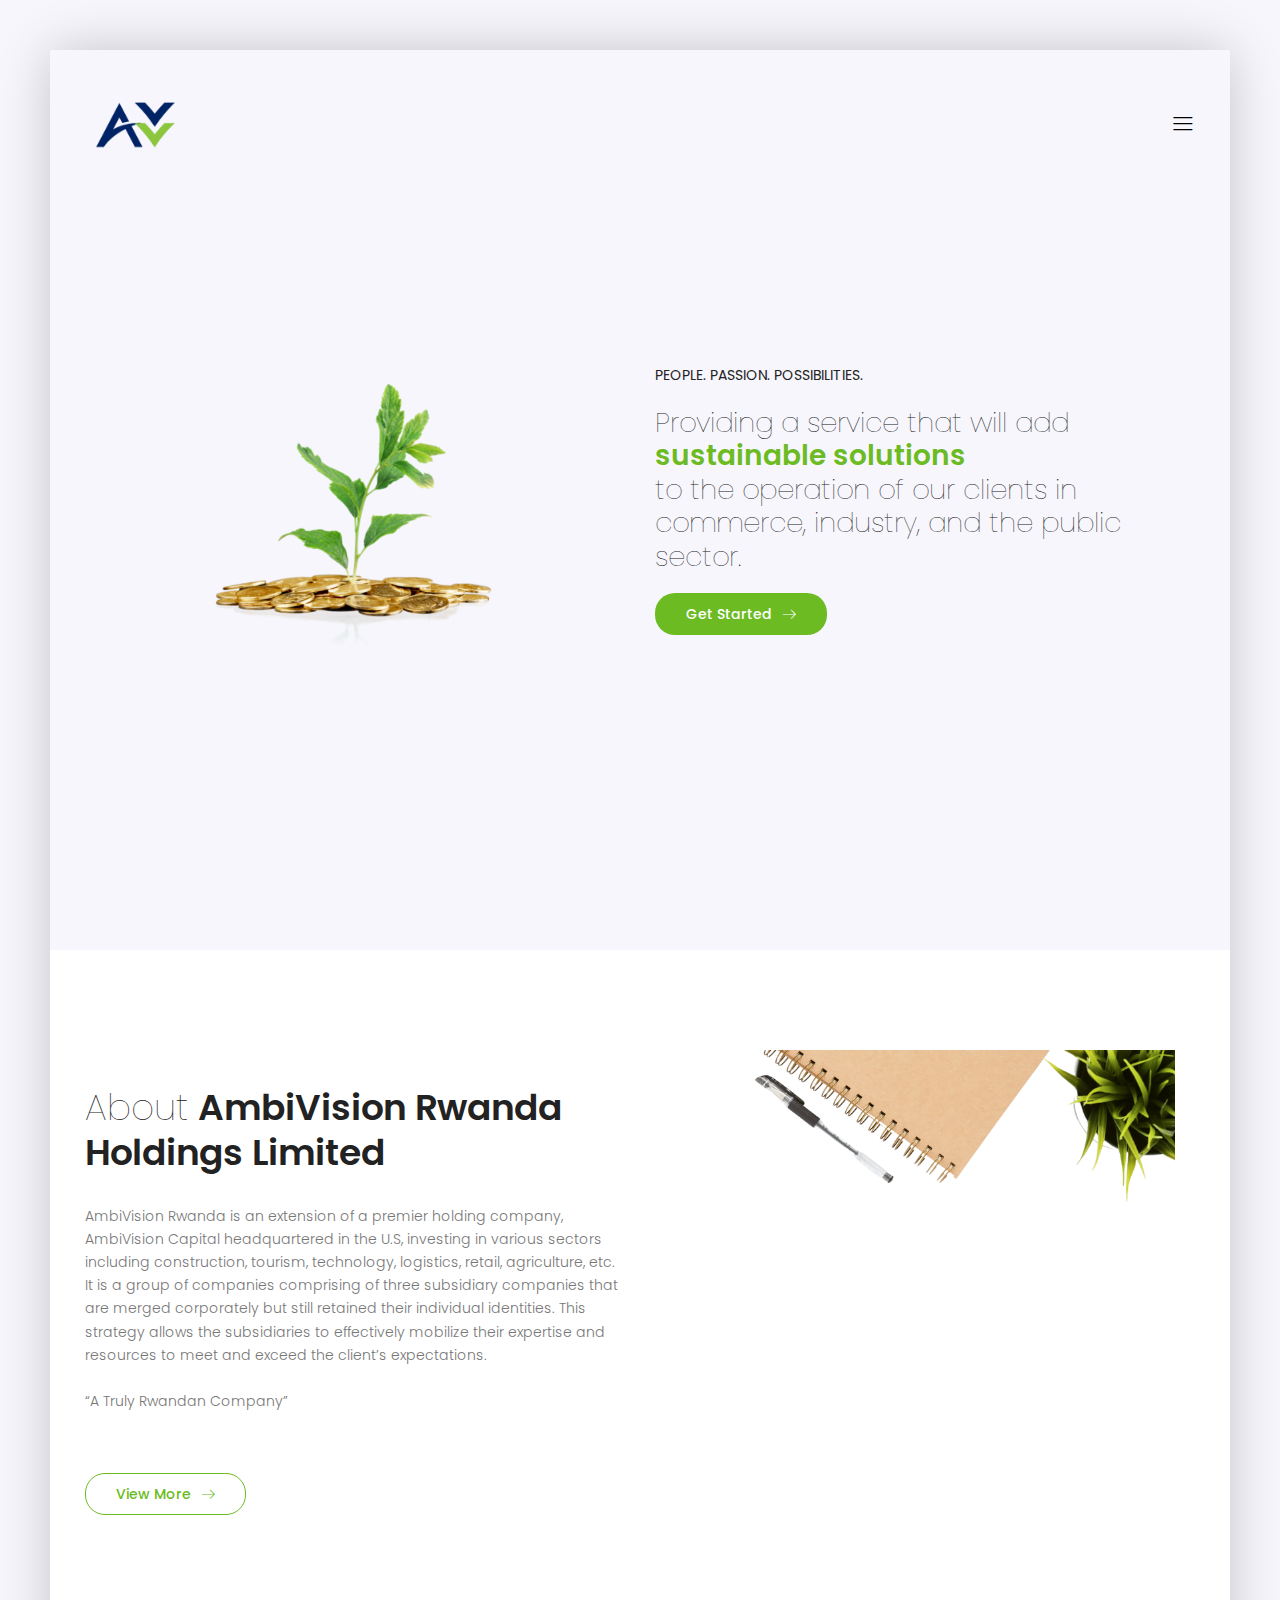
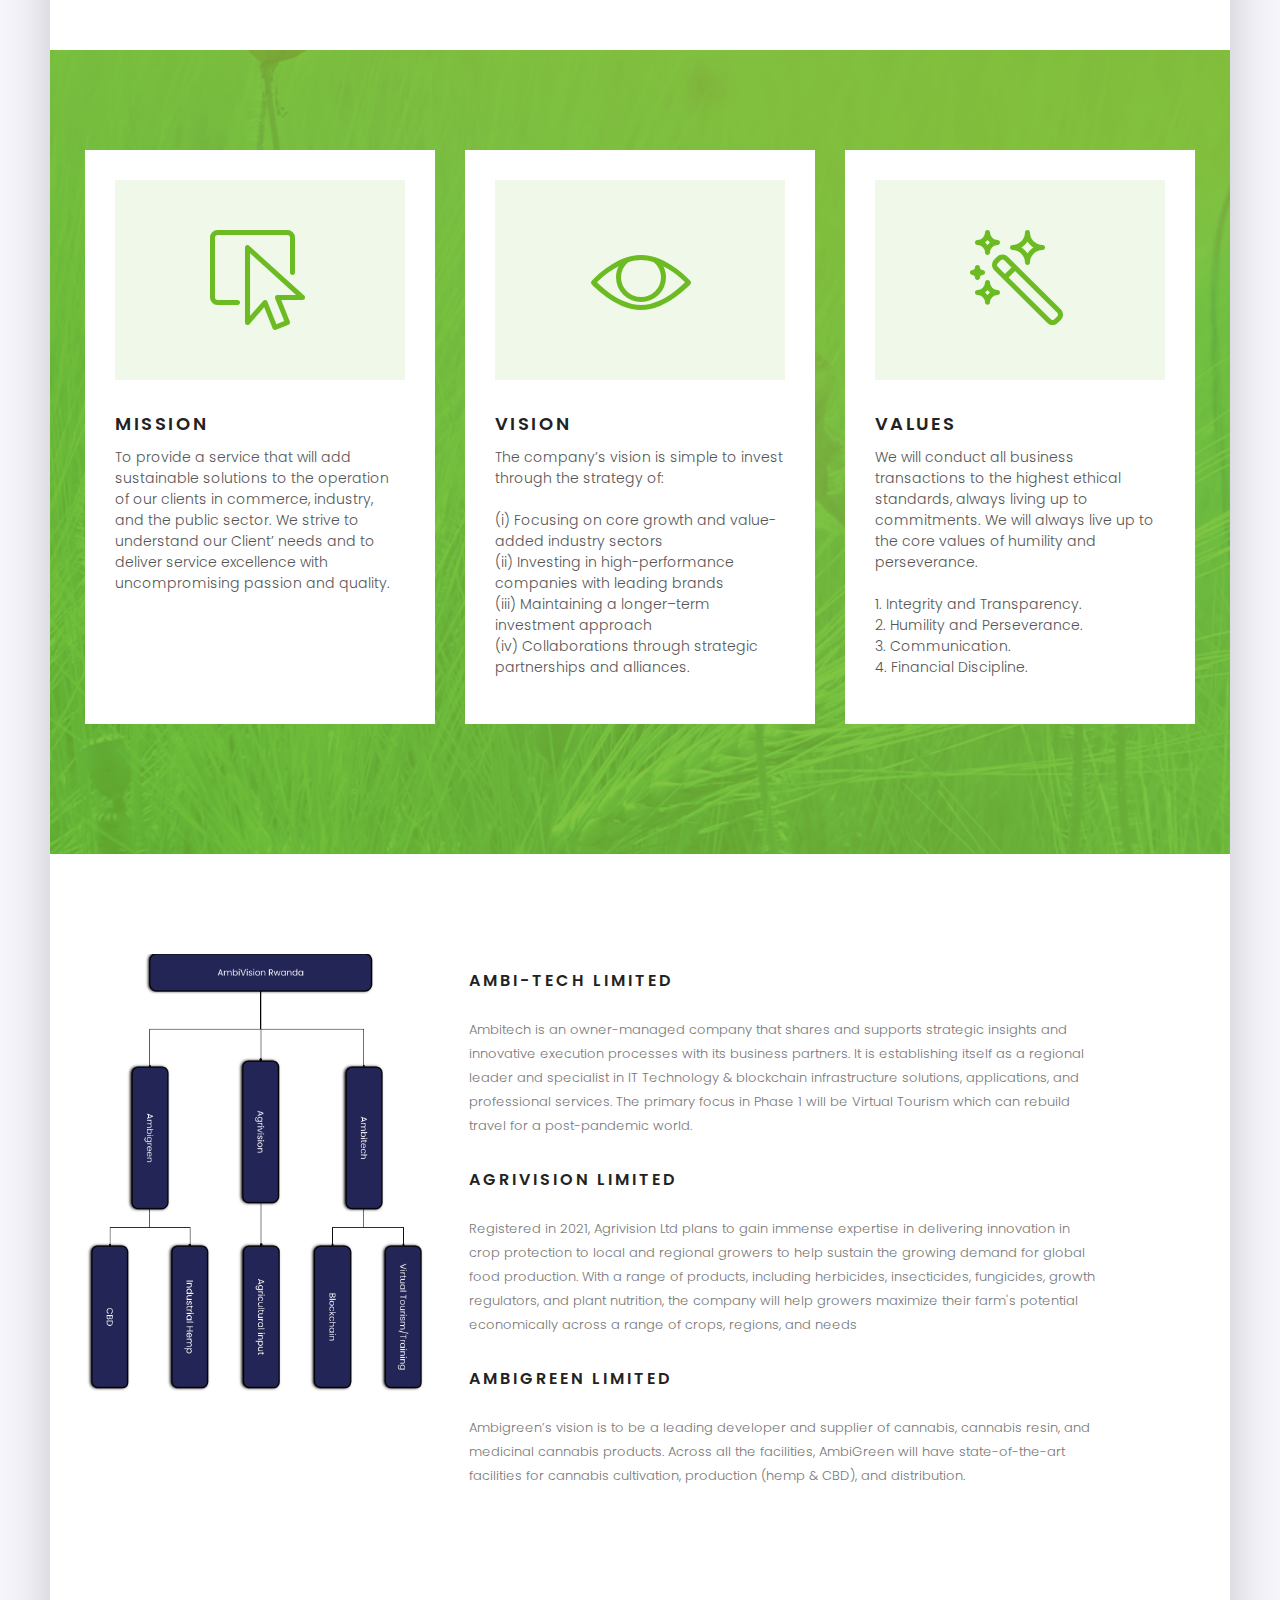
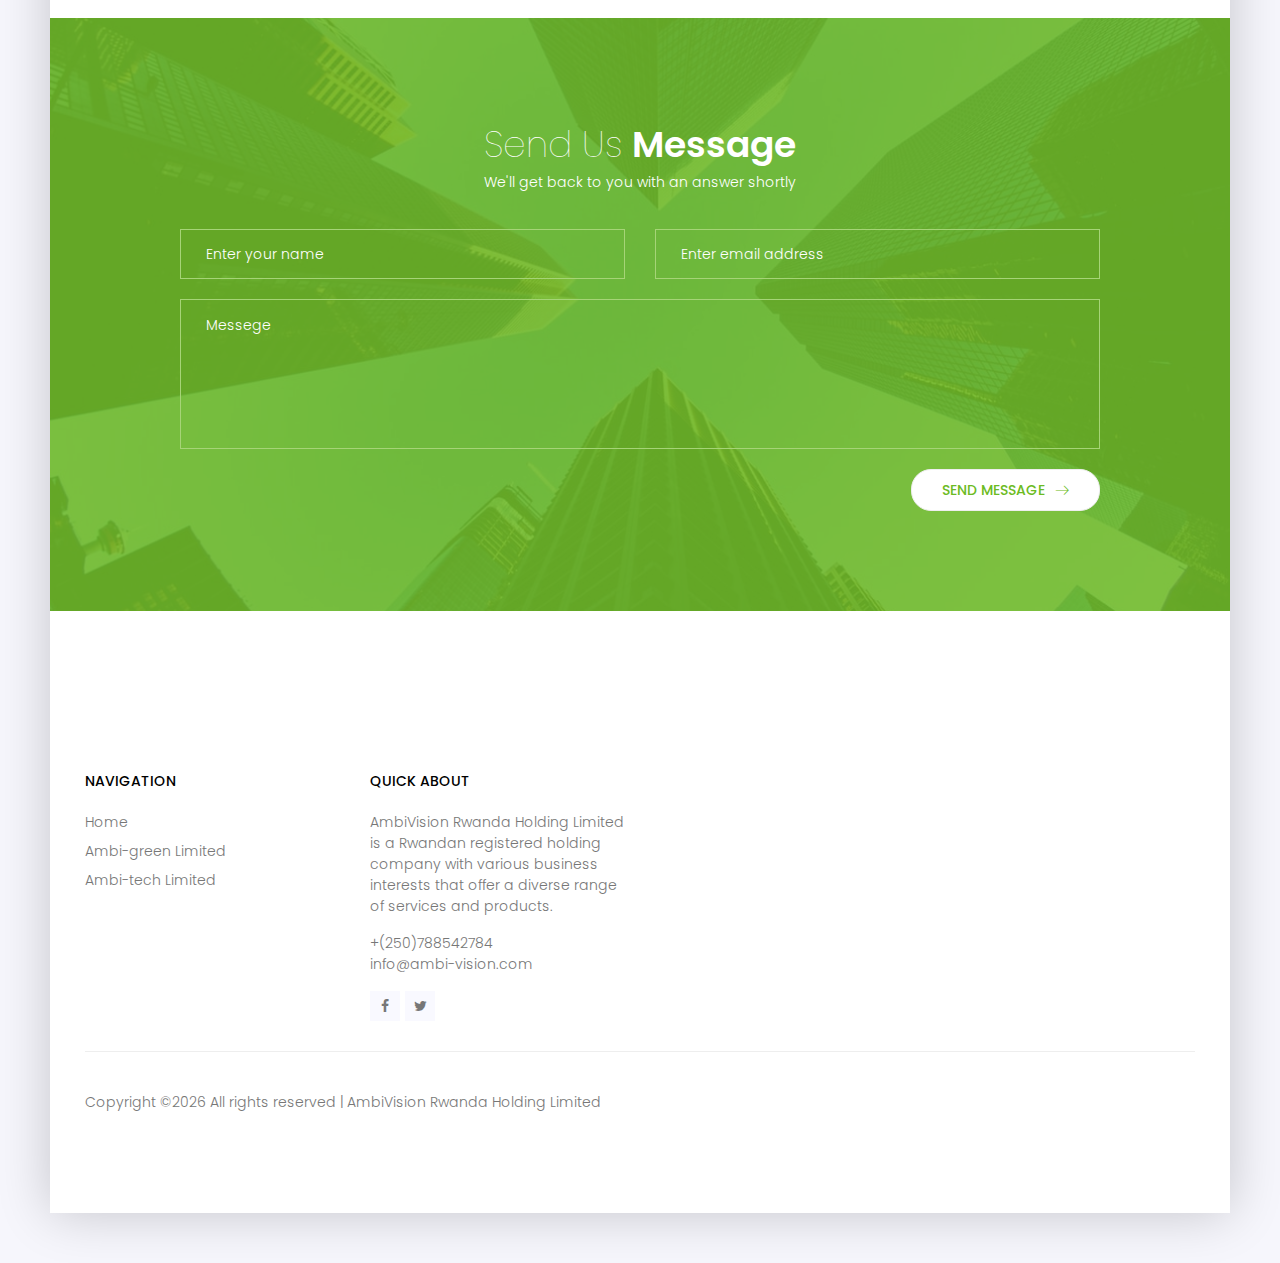
==== index.html @ 21f8af84 "Add files via upload" ====
<!DOCTYPE html>
<html lang="zxx" class="no-js">
<head>
	<!-- Mobile Specific Meta -->
	<meta name="viewport" content="width=device-width, initial-scale=1, shrink-to-fit=no">
	<!-- Favicon-->
	<link rel="shortcut icon" href="img/fav.png">
	<!-- Author Meta -->
	<meta name="author" content="Colorlib">
	<!-- Meta Description -->
	<meta name="description" content="">
	<!-- Meta Keyword -->
	<meta name="keywords" content="">
	<!-- meta character set -->
	<meta charset="UTF-8">
	<!-- Site Title -->
	<title>Ambi-Vision Rwanda Holding Limited</title>

	<link href="https://fonts.googleapis.com/css?family=Poppins:100,300,500" rel="stylesheet">
		<!--
		CSS
		============================================= -->
		<link rel="stylesheet" href="css/linearicons.css">
		<link rel="stylesheet" href="css/owl.carousel.css">
		<link rel="stylesheet" href="css/font-awesome.min.css">
		<link rel="stylesheet" href="css/nice-select.css">
		<link rel="stylesheet" href="css/magnific-popup.css">
		<link rel="stylesheet" href="css/bootstrap.css">
		<link rel="stylesheet" href="css/main.css">
	</head>
	<body>
	<div class="oz-body-wrap">
		<!-- Start Header Area -->
		<header class="default-header">
			<div class="container-fluid">
				<div class="header-wrap">
					<div class="header-top d-flex justify-content-between align-items-center">
						<div class="logo">
							<a href="index.html"><img src="img/logo.png" alt="" width="100px" height="110px"></a>
						</div>
						<div class="main-menubar d-flex align-items-center">
							<nav class="hide">
								<a href="index.html">Home</a>
								<a href="">Ambi-Green Limited</a>
								<a href="">Ambi-Tech Limited</a>
							</nav>
							<div class="menu-bar"><span class="lnr lnr-menu"></span></div>
						</div>
					</div>
				</div>
			</div>
		</header>
		<!-- End Header Area -->
		<!-- Start Banner Area -->
		<section class="banner-area relative">
			<div class="container">
				<div class="row fullscreen align-items-center justify-content-center">
					<div class="banner-left col-lg-6">
						<img class="d-flex mx-auto img-fluid" src="img/header-img.png" alt="" width="300px" height="300px">
					</div>
					<div class="col-lg-6">
						<div class="story-content">
							<h6 class="text-uppercase">People. Passion. Possibilities.</h6>
							<h1>Providing a service that will add <span class="sp-2">sustainable solutions</span> </span><br>
							to the operation of our clients in commerce, industry, and the public sector.</h1>
							<a href="#about" class="genric-btn primary circle arrow">Get Started<span class="lnr lnr-arrow-right"></span></a>
						</div>
					</div>
				</div>
			</div>
		</section>
		<!-- End Banner Area -->
		<!-- Start about Area -->
		<section class="about-area pt-100 pb-100" id="about">
			<div class="container">
				<div class="row align-items-center">
					<div class="col-lg-6">
						<div class="story-content">
							<h2> About <span>AmbiVision Rwanda Holdings Limited</span></h2>
							<p class="mt-30">AmbiVision Rwanda is an extension of a premier holding company, AmbiVision Capital headquartered in the U.S,  investing in various sectors including construction, tourism, technology, logistics, retail, agriculture, etc. It is a group of companies comprising of three subsidiary companies that are merged corporately but still retained their individual identities. This strategy allows the subsidiaries to effectively mobilize their expertise and resources to meet and exceed the client’s expectations.<br> <br>
							“A Truly Rwandan Company”
							</p>
							<a href="#about" class="genric-btn primary-border circle arrow">View More<span class="lnr lnr-arrow-right"></span></a>
						</div>
					</div>
					<div class="col-lg-6">
						<img class="img-fluid d-flex mx-auto" src="img/about.png" alt="">
					</div>
				</div>
			</div>
		</section>
		<!-- End Team Force Area -->
		<!-- Start Feature Area -->
		<section class="feature-area pt-100 pb-100  relative">
			<div class="overlay overlay-bg"></div>
			<div class="container">
				<div class="row">
					<div class="col-lg-4 col-sm-6 d-flex align-items-stretch">
						<div class="single-feature">
							<div class="icon">
								<span class="lnr lnr-select"></span>
							</div>
							<div class="desc">
								<h2 class="text-uppercase">Mission</h2>
								<p>
									To provide a service that will add sustainable solutions to the operation of our clients in commerce, industry, and the public sector. We strive to understand our Client’ needs and to deliver service excellence with uncompromising passion and quality.
								</p>
							</div>
						</div>
					</div>
					<div class="col-lg-4 col-sm-6 d-flex align-items-stretch">
						<div class="single-feature">
							<div class="icon">
								<span class="lnr lnr-eye"></span>
							</div>
							<div class="desc">
								<h2 class="text-uppercase">Vision</h2>
								<p>
									The company’s vision is simple to invest through the strategy of:<br><br>
									(i) Focusing on core growth and value-added industry sectors <br>
									(ii) Investing in high-performance companies with leading brands<br>
									(iii) Maintaining a longer–term investment approach<br>
									(iv) Collaborations through strategic partnerships and alliances.<br>
								</p>
							</div>
						</div>
					</div>
					<div class="col-lg-4 col-sm-6 d-flex align-items-stretch">
						<div class="single-feature">
							<div class="icon">
								<span class="lnr lnr-magic-wand"></span>
							</div>
							<div class="desc">
								<h2 class="text-uppercase">Values</h2>
								<p>
									We will conduct all business transactions to the highest ethical standards, always living up to commitments.
									We will always live up to the core values of humility and perseverance. <br><br>

									1. Integrity and Transparency. <br>
									2. Humility and Perseverance. <br>
									3. Communication. <br>
									4. Financial Discipline. <br>
								</p>
							</div>
						</div>
					</div>
				</div>
			</div>
		</section>
		<!-- Start Feature Area -->
		<!-- Start faq Area -->
		<section class="faq-area pt-100 pb-100">
			<div class="container">
				<div class="row">
					<div class="counter-left col-lg-3 col-md-3">
						<img class=" " src="img/1.png" alt="" width="350px" height="500px">					
					</div>
					<div class="faq-content col-lg-9 col-md-9">
						<div class="single-faq">
							<h2 class="text-uppercase">
								Ambi-Tech Limited
							</h2>
							<p>
								Ambitech is an owner-managed company that shares and supports strategic insights and innovative execution processes with its business partners. It is establishing itself as a regional leader and specialist in IT Technology & blockchain infrastructure solutions, applications, and professional services.

								The primary focus in Phase 1 will be Virtual Tourism which can rebuild travel for a post-pandemic world.
							</p>
						</div>
						<div class="single-faq">
							<h2 class="text-uppercase">
								Agrivision Limited
							</h2>
							<p>
								Registered in 2021, Agrivision Ltd plans to gain immense expertise in delivering innovation in crop protection to local and regional growers to help sustain the growing demand for global food production. With a range of products, including herbicides, insecticides, fungicides, growth regulators, and plant nutrition, the company will help growers maximize their farm's potential economically across a range of crops, regions, and needs
							</p>
						</div>
						<div class="single-faq">
							<h2 class="text-uppercase">
								Ambigreen Limited
							</h2>
							<p>
								Ambigreen’s vision is to be a leading developer and supplier of cannabis, cannabis resin, and medicinal cannabis products. Across all the facilities, AmbiGreen will have state-of-the-art facilities for cannabis cultivation, production (hemp & CBD), and distribution.
							</p>
						</div>
					</div>
				</div>
			</div>
		</section>
		<!-- Start faq Area -->
		<!-- Start Conatct- Area -->
		<section class="contact-area pt-100 pb-100 relative">
			<div class="overlay overlay-bg"></div>
			<div class="container">
				<div class="row justify-content-center text-center">
					<div class="single-contact col-lg-6 col-md-8">
						<h2 class="text-white">Send Us <span>Message</span></h2>
						<p class="text-white">
							 We'll get back to you with an answer shortly
						</p>
					</div>
				</div>
				<form id="myForm" action="mail.php" method="post" class="contact-form">
					<div class="row justify-content-center">
						<div class="col-lg-5">
							<input name="fname" placeholder="Enter your name" onfocus="this.placeholder = ''" onblur="this.placeholder = 'Enter your name'" class="common-input mt-20" required="" type="text">
						</div>
						<div class="col-lg-5">
							<input name="email" placeholder="Enter email address" pattern="[A-Za-z0-9._%+-]+@[A-Za-z0-9.-]+\.[A-Za-z]{1,63}$" onfocus="this.placeholder = ''" onblur="this.placeholder = 'Enter email address'" class="common-input mt-20" required="" type="email">
						</div>
						<div class="col-lg-10">
							<textarea class="common-textarea mt-20" name="message" placeholder="Messege" onfocus="this.placeholder = ''" onblur="this.placeholder = 'Messege'" required=""></textarea>
					</div>
					<div class="col-lg-10 d-flex justify-content-end">
						<button class="primary-btn white-bg d-inline-flex align-items-center mt-20"><span class="mr-10">Send Message</span><span class="lnr lnr-arrow-right"></span></button> <br>
					</div>
					<div class="alert-msg"></div>
					</div>
				</form>
			</div>
		</section>
		<!-- End Conatct- Area -->
		<!-- Strat Footer Area -->
		<footer class="section-gap">
			<div class="container">
				<div class="row pt-60">
			
					<div class="col-lg-3 col-sm-6">
						<div class="single-footer-widget">
							<h6 class="text-uppercase mb-20">Navigation</h6>
							<ul class="footer-nav">
								<li><a href="#">Home</a></li>
								<li><a href="#">Ambi-green Limited</a></li>
								<li><a href="#">Ambi-tech Limited</a></li>
							</ul>
						</div>
					</div>

					<div class="col-lg-3 col-sm-6">
						<div class="single-footer-widget">
							<h6 class="text-uppercase mb-20">Quick About</h6>
							<p>
								AmbiVision Rwanda Holding Limited is a Rwandan registered holding company with various business interests that offer a diverse range of services and products.
							</p>
							<p>
								+(250)788542784<br>
								info@ambi-vision.com
							</p>
							<div class="footer-social d-flex align-items-center">
								<a href="#"><i class="fa fa-facebook"></i></a>
								<a href="#"><i class="fa fa-twitter"></i></a>
							</div>
						</div>
					</div>
				</div>
				<div class="footer-bottom d-flex justify-content-between align-items-center flex-wrap">
					<!-- Link back to Colorlib can't be removed. Template is licensed under CC BY 3.0. -->
					<p class="footer-text m-0">Copyright &copy;<script>document.write(new Date().getFullYear());</script> All rights reserved | AmbiVision Rwanda Holding Limited </p>
				
				</div>
			</div>
		</footer>
		<!-- End Footer Area -->
	</div>

		<script src="js/vendor/jquery-2.2.4.min.js"></script>
		<script src="https://cdnjs.cloudflare.com/ajax/libs/popper.js/1.11.0/umd/popper.min.js" integrity="sha384-b/U6ypiBEHpOf/4+1nzFpr53nxSS+GLCkfwBdFNTxtclqqenISfwAzpKaMNFNmj4" crossorigin="anonymous"></script>
		<script src="js/vendor/bootstrap.min.js"></script>
		<script src="js/jquery.ajaxchimp.min.js"></script>
		<script src="js/owl.carousel.min.js"></script>
		<script src="js/jquery.nice-select.min.js"></script>
		<script src="js/jquery.magnific-popup.min.js"></script>
		<script src="js/jquery.counterup.min.js"></script>
		<script src="js/waypoints.min.js"></script>
		<script src="js/main.js"></script>
	</body>
</html>
---- css/linearicons.css ----
@font-face {
	font-family: 'Linearicons-Free';
	src:url('../fonts/Linearicons-Free.eot?w118d');
	src:url('../fonts/Linearicons-Free.eot?#iefixw118d') format('embedded-opentype'),
		url('../fonts/Linearicons-Free.woff2?w118d') format('woff2'),
		url('../fonts/Linearicons-Free.woff?w118d') format('woff'),
		url('../fonts/Linearicons-Free.ttf?w118d') format('truetype'),
		url('../fonts/Linearicons-Free.svg?w118d#Linearicons-Free') format('svg');
	font-weight: normal;
	font-style: normal;
}

.lnr {
	font-family: 'Linearicons-Free';
	speak: none;
	font-style: normal;
	font-weight: normal;
	font-variant: normal;
	text-transform: none;
	line-height: 1;

	/* Better Font Rendering =========== */
	-webkit-font-smoothing: antialiased;
	-moz-osx-font-smoothing: grayscale;
}

.lnr-home:before {
	content: "\e800";
}
.lnr-apartment:before {
	content: "\e801";
}
.lnr-pencil:before {
	content: "\e802";
}
.lnr-magic-wand:before {
	content: "\e803";
}
.lnr-drop:before {
	content: "\e804";
}
.lnr-lighter:before {
	content: "\e805";
}
.lnr-poop:before {
	content: "\e806";
}
.lnr-sun:before {
	content: "\e807";
}
.lnr-moon:before {
	content: "\e808";
}
.lnr-cloud:before {
	content: "\e809";
}
.lnr-cloud-upload:before {
	content: "\e80a";
}
.lnr-cloud-download:before {
	content: "\e80b";
}
.lnr-cloud-sync:before {
	content: "\e80c";
}
.lnr-cloud-check:before {
	content: "\e80d";
}
.lnr-database:before {
	content: "\e80e";
}
.lnr-lock:before {
	content: "\e80f";
}
.lnr-cog:before {
	content: "\e810";
}
.lnr-trash:before {
	content: "\e811";
}
.lnr-dice:before {
	content: "\e812";
}
.lnr-heart:before {
	content: "\e813";
}
.lnr-star:before {
	content: "\e814";
}
.lnr-star-half:before {
	content: "\e815";
}
.lnr-star-empty:before {
	content: "\e816";
}
.lnr-flag:before {
	content: "\e817";
}
.lnr-envelope:before {
	content: "\e818";
}
.lnr-paperclip:before {
	content: "\e819";
}
.lnr-inbox:before {
	content: "\e81a";
}
.lnr-eye:before {
	content: "\e81b";
}
.lnr-printer:before {
	content: "\e81c";
}
.lnr-file-empty:before {
	content: "\e81d";
}
.lnr-file-add:before {
	content: "\e81e";
}
.lnr-enter:before {
	content: "\e81f";
}
.lnr-exit:before {
	content: "\e820";
}
.lnr-graduation-hat:before {
	content: "\e821";
}
.lnr-license:before {
	content: "\e822";
}
.lnr-music-note:before {
	content: "\e823";
}
.lnr-film-play:before {
	content: "\e824";
}
.lnr-camera-video:before {
	content: "\e825";
}
.lnr-camera:before {
	content: "\e826";
}
.lnr-picture:before {
	content: "\e827";
}
.lnr-book:before {
	content: "\e828";
}
.lnr-bookmark:before {
	content: "\e829";
}
.lnr-user:before {
	content: "\e82a";
}
.lnr-users:before {
	content: "\e82b";
}
.lnr-shirt:before {
	content: "\e82c";
}
.lnr-store:before {
	content: "\e82d";
}
.lnr-cart:before {
	content: "\e82e";
}
.lnr-tag:before {
	content: "\e82f";
}
.lnr-phone-handset:before {
	content: "\e830";
}
.lnr-phone:before {
	content: "\e831";
}
.lnr-pushpin:before {
	content: "\e832";
}
.lnr-map-marker:before {
	content: "\e833";
}
.lnr-map:before {
	content: "\e834";
}
.lnr-location:before {
	content: "\e835";
}
.lnr-calendar-full:before {
	content: "\e836";
}
.lnr-keyboard:before {
	content: "\e837";
}
.lnr-spell-check:before {
	content: "\e838";
}
.lnr-screen:before {
	content: "\e839";
}
.lnr-smartphone:before {
	content: "\e83a";
}
.lnr-tablet:before {
	content: "\e83b";
}
.lnr-laptop:before {
	content: "\e83c";
}
.lnr-laptop-phone:before {
	content: "\e83d";
}
.lnr-power-switch:before {
	content: "\e83e";
}
.lnr-bubble:before {
	content: "\e83f";
}
.lnr-heart-pulse:before {
	content: "\e840";
}
.lnr-construction:before {
	content: "\e841";
}
.lnr-pie-chart:before {
	content: "\e842";
}
.lnr-chart-bars:before {
	content: "\e843";
}
.lnr-gift:before {
	content: "\e844";
}
.lnr-diamond:before {
	content: "\e845";
}
.lnr-linearicons:before {
	content: "\e846";
}
.lnr-dinner:before {
	content: "\e847";
}
.lnr-coffee-cup:before {
	content: "\e848";
}
.lnr-leaf:before {
	content: "\e849";
}
.lnr-paw:before {
	content: "\e84a";
}
.lnr-rocket:before {
	content: "\e84b";
}
.lnr-briefcase:before {
	content: "\e84c";
}
.lnr-bus:before {
	content: "\e84d";
}
.lnr-car:before {
	content: "\e84e";
}
.lnr-train:before {
	content: "\e84f";
}
.lnr-bicycle:before {
	content: "\e850";
}
.lnr-wheelchair:before {
	content: "\e851";
}
.lnr-select:before {
	content: "\e852";
}
.lnr-earth:before {
	content: "\e853";
}
.lnr-smile:before {
	content: "\e854";
}
.lnr-sad:before {
	content: "\e855";
}
.lnr-neutral:before {
	content: "\e856";
}
.lnr-mustache:before {
	content: "\e857";
}
.lnr-alarm:before {
	content: "\e858";
}
.lnr-bullhorn:before {
	content: "\e859";
}
.lnr-volume-high:before {
	content: "\e85a";
}
.lnr-volume-medium:before {
	content: "\e85b";
}
.lnr-volume-low:before {
	content: "\e85c";
}
.lnr-volume:before {
	content: "\e85d";
}
.lnr-mic:before {
	content: "\e85e";
}
.lnr-hourglass:before {
	content: "\e85f";
}
.lnr-undo:before {
	content: "\e860";
}
.lnr-redo:before {
	content: "\e861";
}
.lnr-sync:before {
	content: "\e862";
}
.lnr-history:before {
	content: "\e863";
}
.lnr-clock:before {
	content: "\e864";
}
.lnr-download:before {
	content: "\e865";
}
.lnr-upload:before {
	content: "\e866";
}
.lnr-enter-down:before {
	content: "\e867";
}
.lnr-exit-up:before {
	content: "\e868";
}
.lnr-bug:before {
	content: "\e869";
}
.lnr-code:before {
	content: "\e86a";
}
.lnr-link:before {
	content: "\e86b";
}
.lnr-unlink:before {
	content: "\e86c";
}
.lnr-thumbs-up:before {
	content: "\e86d";
}
.lnr-thumbs-down:before {
	content: "\e86e";
}
.lnr-magnifier:before {
	content: "\e86f";
}
.lnr-cross:before {
	content: "\e870";
}
.lnr-menu:before {
	content: "\e871";
}
.lnr-list:before {
	content: "\e872";
}
.lnr-chevron-up:before {
	content: "\e873";
}
.lnr-chevron-down:before {
	content: "\e874";
}
.lnr-chevron-left:before {
	content: "\e875";
}
.lnr-chevron-right:before {
	content: "\e876";
}
.lnr-arrow-up:before {
	content: "\e877";
}
.lnr-arrow-down:before {
	content: "\e878";
}
.lnr-arrow-left:before {
	content: "\e879";
}
.lnr-arrow-right:before {
	content: "\e87a";
}
.lnr-move:before {
	content: "\e87b";
}
.lnr-warning:before {
	content: "\e87c";
}
.lnr-question-circle:before {
	content: "\e87d";
}
.lnr-menu-circle:before {
	content: "\e87e";
}
.lnr-checkmark-circle:before {
	content: "\e87f";
}
.lnr-cross-circle:before {
	content: "\e880";
}
.lnr-plus-circle:before {
	content: "\e881";
}
.lnr-circle-minus:before {
	content: "\e882";
}
.lnr-arrow-up-circle:before {
	content: "\e883";
}
.lnr-arrow-down-circle:before {
	content: "\e884";
}
.lnr-arrow-left-circle:before {
	content: "\e885";
}
.lnr-arrow-right-circle:before {
	content: "\e886";
}
.lnr-chevron-up-circle:before {
	content: "\e887";
}
.lnr-chevron-down-circle:before {
	content: "\e888";
}
.lnr-chevron-left-circle:before {
	content: "\e889";
}
.lnr-chevron-right-circle:before {
	content: "\e88a";
}
.lnr-crop:before {
	content: "\e88b";
}
.lnr-frame-expand:before {
	content: "\e88c";
}
.lnr-frame-contract:before {
	content: "\e88d";
}
.lnr-layers:before {
	content: "\e88e";
}
.lnr-funnel:before {
	content: "\e88f";
}
.lnr-text-format:before {
	content: "\e890";
}
.lnr-text-format-remove:before {
	content: "\e891";
}
.lnr-text-size:before {
	content: "\e892";
}
.lnr-bold:before {
	content: "\e893";
}
.lnr-italic:before {
	content: "\e894";
}
.lnr-underline:before {
	content: "\e895";
}
.lnr-strikethrough:before {
	content: "\e896";
}
.lnr-highlight:before {
	content: "\e897";
}
.lnr-text-align-left:before {
	content: "\e898";
}
.lnr-text-align-center:before {
	content: "\e899";
}
.lnr-text-align-right:before {
	content: "\e89a";
}
.lnr-text-align-justify:before {
	content: "\e89b";
}
.lnr-line-spacing:before {
	content: "\e89c";
}
.lnr-indent-increase:before {
	content: "\e89d";
}
.lnr-indent-decrease:before {
	content: "\e89e";
}
.lnr-pilcrow:before {
	content: "\e89f";
}
.lnr-direction-ltr:before {
	content: "\e8a0";
}
.lnr-direction-rtl:before {
	content: "\e8a1";
}
.lnr-page-break:before {
	content: "\e8a2";
}
.lnr-sort-alpha-asc:before {
	content: "\e8a3";
}
.lnr-sort-amount-asc:before {
	content: "\e8a4";
}
.lnr-hand:before {
	content: "\e8a5";
}
.lnr-pointer-up:before {
	content: "\e8a6";
}
.lnr-pointer-right:before {
	content: "\e8a7";
}
.lnr-pointer-down:before {
	content: "\e8a8";
}
.lnr-pointer-left:before {
	content: "\e8a9";
}
---- css/nice-select.css ----
.nice-select {
  -webkit-tap-highlight-color: transparent;
  background-color: #fff;
  border-radius: 5px;
  border: solid 1px #e8e8e8;
  box-sizing: border-box;
  clear: both;
  cursor: pointer;
  display: block;
  float: left;
  font-family: inherit;
  font-size: 14px;
  font-weight: normal;
  height: 42px;
  line-height: 40px;
  outline: none;
  padding-left: 18px;
  padding-right: 30px;
  position: relative;
  text-align: left !important;
  -webkit-transition: all 0.2s ease-in-out;
  transition: all 0.2s ease-in-out;
  -webkit-user-select: none;
     -moz-user-select: none;
      -ms-user-select: none;
          user-select: none;
  white-space: nowrap;
  width: auto; }
  .nice-select:hover {
    border-color: #dbdbdb; }
  .nice-select:active, .nice-select.open, .nice-select:focus {
    border-color: #999; }
  .nice-select:after {
    border-bottom: 2px solid #999;
    border-right: 2px solid #999;
    content: '';
    display: block;
    height: 5px;
    margin-top: -4px;
    pointer-events: none;
    position: absolute;
    right: 12px;
    top: 50%;
    -webkit-transform-origin: 66% 66%;
        -ms-transform-origin: 66% 66%;
            transform-origin: 66% 66%;
    -webkit-transform: rotate(45deg);
        -ms-transform: rotate(45deg);
            transform: rotate(45deg);
    -webkit-transition: all 0.15s ease-in-out;
    transition: all 0.15s ease-in-out;
    width: 5px; }
  .nice-select.open:after {
    -webkit-transform: rotate(-135deg);
        -ms-transform: rotate(-135deg);
            transform: rotate(-135deg); }
  .nice-select.open .list {
    opacity: 1;
    pointer-events: auto;
    -webkit-transform: scale(1) translateY(0);
        -ms-transform: scale(1) translateY(0);
            transform: scale(1) translateY(0); }
  .nice-select.disabled {
    border-color: #ededed;
    color: #999;
    pointer-events: none; }
    .nice-select.disabled:after {
      border-color: #cccccc; }
  .nice-select.wide {
    width: 100%; }
    .nice-select.wide .list {
      left: 0 !important;
      right: 0 !important; }
  .nice-select.right {
    float: right; }
    .nice-select.right .list {
      left: auto;
      right: 0; }
  .nice-select.small {
    font-size: 12px;
    height: 36px;
    line-height: 34px; }
    .nice-select.small:after {
      height: 4px;
      width: 4px; }
    .nice-select.small .option {
      line-height: 34px;
      min-height: 34px; }
  .nice-select .list {
    background-color: #fff;
    border-radius: 5px;
    box-shadow: 0 0 0 1px rgba(68, 68, 68, 0.11);
    box-sizing: border-box;
    margin-top: 4px;
    opacity: 0;
    overflow: hidden;
    padding: 0;
    pointer-events: none;
    position: absolute;
    top: 100%;
    left: 0;
    -webkit-transform-origin: 50% 0;
        -ms-transform-origin: 50% 0;
            transform-origin: 50% 0;
    -webkit-transform: scale(0.75) translateY(-21px);
        -ms-transform: scale(0.75) translateY(-21px);
            transform: scale(0.75) translateY(-21px);
    -webkit-transition: all 0.2s cubic-bezier(0.5, 0, 0, 1.25), opacity 0.15s ease-out;
    transition: all 0.2s cubic-bezier(0.5, 0, 0, 1.25), opacity 0.15s ease-out;
    z-index: 9; }
    .nice-select .list:hover .option:not(:hover) {
      background-color: transparent !important; }
  .nice-select .option {
    cursor: pointer;
    font-weight: 400;
    line-height: 40px;
    list-style: none;
    min-height: 40px;
    outline: none;
    padding-left: 18px;
    padding-right: 29px;
    text-align: left;
    -webkit-transition: all 0.2s;
    transition: all 0.2s; }
    .nice-select .option:hover, .nice-select .option.focus, .nice-select .option.selected.focus {
      background-color: #f6f6f6; }
    .nice-select .option.selected {
      font-weight: bold; }
    .nice-select .option.disabled {
      background-color: transparent;
      color: #999;
      cursor: default; }

.no-csspointerevents .nice-select .list {
  display: none; }

.no-csspointerevents .nice-select.open .list {
  display: block; }
---- css/main.css ----
::-moz-selection{background-color:#6cbb23;color:#fff}::selection{background-color:#6cbb23;color:#fff}::-webkit-input-placeholder{color:#000;font-weight:300}:-moz-placeholder{color:#000;opacity:1;font-weight:300}::-moz-placeholder{color:#000;opacity:1;font-weight:300}:-ms-input-placeholder{color:#000;font-weight:300}::-ms-input-placeholder{color:#000;font-weight:300}body{color:#777;font-family:"Poppins",sans-serif;font-size:14px;font-weight:300;line-height:1.5em;position:relative}ol,ul{margin:0;padding:0;list-style:none}select{display:block}figure{margin:0}a{-webkit-transition:all 0.3s ease 0s;-moz-transition:all 0.3s ease 0s;-o-transition:all 0.3s ease 0s;transition:all 0.3s ease 0s}iframe{border:0}a,a:focus,a:hover{text-decoration:none;outline:0;color:#777}.btn.active.focus,.btn.active:focus,.btn.focus,.btn.focus:active,.btn:active:focus,.btn:focus{text-decoration:none;outline:0}.card-panel{margin:0;padding:60px}.btn i,.btn-large i,.btn-floating i,.btn-large i,.btn-flat i{font-size:1em;line-height:inherit}.gray-bg{background:#f9f9ff}h1,h2,h3,h4,h5,h6{font-family:"Poppins",sans-serif;color:#222;line-height:1.5em;margin-bottom:0;margin-top:0;font-weight:500}.h1,.h2,.h3,.h4,.h5,.h6{margin-bottom:0;margin-top:0;font-family:"Poppins",sans-serif;font-weight:600;color:#222}h1,.h1{font-size:36px}h2,.h2{font-size:30px}h3,.h3{font-size:24px}h4,.h4{font-size:18px}h5,.h5{font-size:16px}h6,.h6{font-size:14px;color:#222}td,th{border-radius:0px}.clear::before,.clear::after{content:" ";display:table}.clear::after{clear:both}.fz-11{font-size:11px}.fz-12{font-size:12px}.fz-13{font-size:13px}.fz-14{font-size:14px}.fz-15{font-size:15px}.fz-16{font-size:16px}.fz-18{font-size:18px}.fz-30{font-size:30px}.fz-48{font-size:48px !important}.fw100{font-weight:100}.fw300{font-weight:300}.fw400{font-weight:400 !important}.fw500{font-weight:500}.f700{font-weight:700}.fsi{font-style:italic}.mt-10{margin-top:10px}.mt-15{margin-top:15px}.mt-20{margin-top:20px}.mt-25{margin-top:25px}.mt-30{margin-top:30px}.mt-35{margin-top:35px}.mt-40{margin-top:40px}.mt-50{margin-top:50px}.mt-60{margin-top:60px}.mt-70{margin-top:70px}.mt-80{margin-top:80px}.mt-100{margin-top:100px}.mt-120{margin-top:120px}.mt-150{margin-top:150px}.ml-0{margin-left:0 !important}.ml-5{margin-left:5px !important}.ml-10{margin-left:10px}.ml-15{margin-left:15px}.ml-20{margin-left:20px}.ml-30{margin-left:30px}.ml-50{margin-left:50px}.mr-0{margin-right:0 !important}.mr-5{margin-right:5px !important}.mr-15{margin-right:15px}.mr-10{margin-right:10px}.mr-20{margin-right:20px}.mr-30{margin-right:30px}.mr-50{margin-right:50px}.mb-0{margin-bottom:0px}.mb-0-i{margin-bottom:0px !important}.mb-5{margin-bottom:5px}.mb-10{margin-bottom:10px}.mb-15{margin-bottom:15px}.mb-20{margin-bottom:20px}.mb-25{margin-bottom:25px}.mb-30{margin-bottom:30px}.mb-40{margin-bottom:40px}.mb-50{margin-bottom:50px}.mb-60{margin-bottom:60px}.mb-70{margin-bottom:70px}.mb-80{margin-bottom:80px}.mb-90{margin-bottom:90px}.mb-100{margin-bottom:100px}.pt-0{padding-top:0px}.pt-10{padding-top:10px}.pt-15{padding-top:15px}.pt-20{padding-top:20px}.pt-25{padding-top:25px}.pt-30{padding-top:30px}.pt-40{padding-top:40px}.pt-50{padding-top:50px}.pt-60{padding-top:60px}.pt-70{padding-top:70px}.pt-80{padding-top:80px}.pt-90{padding-top:90px}.pt-100{padding-top:100px}.pt-150{padding-top:150px}.pb-0{padding-bottom:0px}.pb-10{padding-bottom:10px}.pb-15{padding-bottom:15px}.pb-20{padding-bottom:20px}.pb-25{padding-bottom:25px}.pb-30{padding-bottom:30px}.pb-40{padding-bottom:40px}.pb-50{padding-bottom:50px}.pb-60{padding-bottom:60px}.pb-70{padding-bottom:70px}.pb-80{padding-bottom:80px}.pb-90{padding-bottom:90px}.pb-100{padding-bottom:100px}.pb-150{padding-bottom:150px}.pr-30{padding-right:30px}.pl-30{padding-left:30px}.p-40{padding:40px}.float-left{float:left}.float-right{float:right}.text-italic{font-style:italic}.text-white{color:#fff}.transition{-webkit-transition:all 0.3s ease 0s;-moz-transition:all 0.3s ease 0s;-o-transition:all 0.3s ease 0s;transition:all 0.3s ease 0s}.section-full{padding:100px 0}.section-half{padding:75px 0}.flex{display:-webkit-box;display:-webkit-flex;display:-moz-flex;display:-ms-flexbox;display:flex}.inline-flex{display:-webkit-inline-box;display:-webkit-inline-flex;display:-moz-inline-flex;display:-ms-inline-flexbox;display:inline-flex}.flex-grow{-webkit-box-flex:1;-webkit-flex-grow:1;-moz-flex-grow:1;-ms-flex-positive:1;flex-grow:1}.flex-wrap{-webkit-flex-wrap:wrap;-moz-flex-wrap:wrap;-ms-flex-wrap:wrap;flex-wrap:wrap}.flex-left{-webkit-box-pack:start;-ms-flex-pack:start;-webkit-justify-content:flex-start;-moz-justify-content:flex-start;justify-content:flex-start}.flex-middle{-webkit-box-align:center;-ms-flex-align:center;-webkit-align-items:center;-moz-align-items:center;align-items:center}.flex-right{-webkit-box-pack:end;-ms-flex-pack:end;-webkit-justify-content:flex-end;-moz-justify-content:flex-end;justify-content:flex-end}.flex-top{-webkit-align-self:flex-start;-moz-align-self:flex-start;-ms-flex-item-align:start;align-self:flex-start}.flex-center{-webkit-box-pack:center;-ms-flex-pack:center;-webkit-justify-content:center;-moz-justify-content:center;justify-content:center}.flex-bottom{-webkit-align-self:flex-end;-moz-align-self:flex-end;-ms-flex-item-align:end;align-self:flex-end}.space-between{-webkit-box-pack:justify;-ms-flex-pack:justify;-webkit-justify-content:space-between;-moz-justify-content:space-between;justify-content:space-between}.space-around{-ms-flex-pack:distribute;-webkit-justify-content:space-around;-moz-justify-content:space-around;justify-content:space-around}.flex-column{-webkit-box-direction:normal;-webkit-box-orient:vertical;-webkit-flex-direction:column;-moz-flex-direction:column;-ms-flex-direction:column;flex-direction:column}.flex-cell{display:-webkit-box;display:-webkit-flex;display:-moz-flex;display:-ms-flexbox;display:flex;-webkit-box-flex:1;-webkit-flex-grow:1;-moz-flex-grow:1;-ms-flex-positive:1;flex-grow:1}.display-table{display:table}.light{color:#fff}.dark{color:#000}.relative{position:relative}.overflow-hidden{overflow:hidden}.overlay{position:absolute;left:0;right:0;top:0;bottom:0}.container.fullwidth{width:100%}.container.no-padding{padding-left:0;padding-right:0}.no-padding{padding:0}.section-bg{background:#f9fafc}@media (max-width: 767px){.no-flex-xs{display:block !important}}.row.no-margin{margin-left:0;margin-right:0}.sample-text-area{background:#fff;padding:100px 0 70px 0}.text-heading{margin-bottom:30px;font-size:24px}b,i,sup,sub,u,del{color:#6cbb23}h1{font-size:36px}h2{font-size:30px}h3{font-size:24px}h4{font-size:18px}h5{font-size:16px}h6{font-size:14px}h1,h2,h3,h4,h5,h6{line-height:1.5em}.typography h1,.typography h2,.typography h3,.typography h4,.typography h5,.typography h6{color:#777}.button-area{background:#fff}.button-area .border-top-generic{padding:70px 15px;border-top:1px dotted #eee}.button-group-area .genric-btn{margin-right:10px;margin-top:10px}.button-group-area .genric-btn:last-child{margin-right:0}.genric-btn{display:inline-block;outline:none;line-height:40px;padding:0 30px;font-size:1em;text-align:center;text-decoration:none;font-weight:500;cursor:pointer;-webkit-transition:all 0.3s ease 0s;-moz-transition:all 0.3s ease 0s;-o-transition:all 0.3s ease 0s;transition:all 0.3s ease 0s}.genric-btn:focus{outline:none}.genric-btn.e-large{padding:0 40px;line-height:50px}.genric-btn.large{line-height:45px}.genric-btn.medium{line-height:30px}.genric-btn.small{line-height:25px}.genric-btn.radius{border-radius:3px}.genric-btn.circle{border-radius:20px}.genric-btn.arrow{display:-webkit-inline-box;display:-ms-inline-flexbox;display:inline-flex;-webkit-box-align:center;-ms-flex-align:center;align-items:center}.genric-btn.arrow span{margin-left:10px}.genric-btn.default{color:#222;background:#f9f9ff;border:1px solid transparent}.genric-btn.default:hover{border:1px solid #f9f9ff;background:#fff}.genric-btn.default-border{border:1px solid #f9f9ff;background:#fff}.genric-btn.default-border:hover{color:#222;background:#f9f9ff;border:1px solid transparent}.genric-btn.primary{color:#fff;background:#6cbb23;border:1px solid transparent}.genric-btn.primary:hover{color:#6cbb23;border:1px solid #6cbb23;background:#fff}.genric-btn.primary-border{color:#6cbb23;border:1px solid #6cbb23;background:#fff}.genric-btn.primary-border:hover{color:#fff;background:#6cbb23;border:1px solid transparent}.genric-btn.success{color:#fff;background:#4cd3e3;border:1px solid transparent}.genric-btn.success:hover{color:#4cd3e3;border:1px solid #4cd3e3;background:#fff}.genric-btn.success-border{color:#4cd3e3;border:1px solid #4cd3e3;background:#fff}.genric-btn.success-border:hover{color:#fff;background:#4cd3e3;border:1px solid transparent}.genric-btn.info{color:#fff;background:#38a4ff;border:1px solid transparent}.genric-btn.info:hover{color:#38a4ff;border:1px solid #38a4ff;background:#fff}.genric-btn.info-border{color:#38a4ff;border:1px solid #38a4ff;background:#fff}.genric-btn.info-border:hover{color:#fff;background:#38a4ff;border:1px solid transparent}.genric-btn.warning{color:#fff;background:#f4e700;border:1px solid transparent}.genric-btn.warning:hover{color:#f4e700;border:1px solid #f4e700;background:#fff}.genric-btn.warning-border{color:#f4e700;border:1px solid #f4e700;background:#fff}.genric-btn.warning-border:hover{color:#fff;background:#f4e700;border:1px solid transparent}.genric-btn.danger{color:#fff;background:#f44a40;border:1px solid transparent}.genric-btn.danger:hover{color:#f44a40;border:1px solid #f44a40;background:#fff}.genric-btn.danger-border{color:#f44a40;border:1px solid #f44a40;background:#fff}.genric-btn.danger-border:hover{color:#fff;background:#f44a40;border:1px solid transparent}.genric-btn.link{color:#222;background:#f9f9ff;text-decoration:underline;border:1px solid transparent}.genric-btn.link:hover{color:#222;border:1px solid #f9f9ff;background:#fff}.genric-btn.link-border{color:#222;border:1px solid #f9f9ff;background:#fff;text-decoration:underline}.genric-btn.link-border:hover{color:#222;background:#f9f9ff;border:1px solid transparent}.genric-btn.disable{color:#222,0.3;background:#f9f9ff;border:1px solid transparent;cursor:not-allowed}.generic-blockquote{padding:30px 50px 30px 30px;background:#f9f9ff;border-left:2px solid #6cbb23}.progress-table-wrap{overflow-x:scroll}.progress-table{background:#f9f9ff;padding:15px 0px 30px 0px;min-width:800px}.progress-table .serial{width:11.83%;padding-left:30px}.progress-table .country{width:28.07%}.progress-table .visit{width:19.74%}.progress-table .percentage{width:40.36%;padding-right:50px}.progress-table .table-head{display:flex}.progress-table .table-head .serial,.progress-table .table-head .country,.progress-table .table-head .visit,.progress-table .table-head .percentage{color:#222;line-height:40px;text-transform:uppercase;font-weight:500}.progress-table .table-row{padding:15px 0;border-top:1px solid #edf3fd;display:flex}.progress-table .table-row .serial,.progress-table .table-row .country,.progress-table .table-row .visit,.progress-table .table-row .percentage{display:flex;align-items:center}.progress-table .table-row .country img{margin-right:15px}.progress-table .table-row .percentage .progress{width:80%;border-radius:0px;background:transparent}.progress-table .table-row .percentage .progress .progress-bar{height:5px;line-height:5px}.progress-table .table-row .percentage .progress .progress-bar.color-1{background-color:#6382e6}.progress-table .table-row .percentage .progress .progress-bar.color-2{background-color:#e66686}.progress-table .table-row .percentage .progress .progress-bar.color-3{background-color:#f09359}.progress-table .table-row .percentage .progress .progress-bar.color-4{background-color:#73fbaf}.progress-table .table-row .percentage .progress .progress-bar.color-5{background-color:#73fbaf}.progress-table .table-row .percentage .progress .progress-bar.color-6{background-color:#6382e6}.progress-table .table-row .percentage .progress .progress-bar.color-7{background-color:#a367e7}.progress-table .table-row .percentage .progress .progress-bar.color-8{background-color:#e66686}.single-gallery-image{margin-top:30px;background-repeat:no-repeat !important;background-position:center center !important;background-size:cover !important;height:200px}.list-style{width:14px;height:14px}.unordered-list li{position:relative;padding-left:30px;line-height:1.82em !important}.unordered-list li:before{content:"";position:absolute;width:14px;height:14px;border:3px solid #6cbb23;background:#fff;top:4px;left:0;border-radius:50%}.ordered-list{margin-left:30px}.ordered-list li{list-style-type:decimal-leading-zero;color:#6cbb23;font-weight:500;line-height:1.82em !important}.ordered-list li span{font-weight:300;color:#777}.ordered-list-alpha li{margin-left:30px;list-style-type:lower-alpha;color:#6cbb23;font-weight:500;line-height:1.82em !important}.ordered-list-alpha li span{font-weight:300;color:#777}.ordered-list-roman li{margin-left:30px;list-style-type:lower-roman;color:#6cbb23;font-weight:500;line-height:1.82em !important}.ordered-list-roman li span{font-weight:300;color:#777}.single-input{display:block;width:100%;line-height:40px;border:none;outline:none;background:#f9f9ff;padding:0 20px}.single-input:focus{outline:none}.input-group-icon{position:relative}.input-group-icon .icon{position:absolute;left:20px;top:0;line-height:40px;z-index:3}.input-group-icon .icon i{color:#797979}.input-group-icon .single-input{padding-left:45px}.single-textarea{display:block;color:#000;width:100%;line-height:40px;border:none;outline:none;background:#f9f9ff;padding:0 20px;height:100px;resize:none}.single-textarea:focus{outline:none}.single-input-primary{display:block;width:100%;line-height:40px;border:1px solid transparent;outline:none;background:#f9f9ff;padding:0 20px}.single-input-primary:focus{outline:none;border:1px solid #6cbb23}.single-input-accent{display:block;width:100%;line-height:40px;border:1px solid transparent;outline:none;background:#f9f9ff;padding:0 20px}.single-input-accent:focus{outline:none;border:1px solid #eb6b55}.single-input-secondary{display:block;width:100%;line-height:40px;border:1px solid transparent;outline:none;background:#f9f9ff;padding:0 20px}.single-input-secondary:focus{outline:none;border:1px solid #f09359}.default-switch{width:35px;height:17px;border-radius:8.5px;background:#f9f9ff;position:relative;cursor:pointer}.default-switch input{position:absolute;left:0;top:0;right:0;bottom:0;width:100%;height:100%;opacity:0;cursor:pointer}.default-switch input+label{position:absolute;top:1px;left:1px;width:15px;height:15px;border-radius:50%;background:#6cbb23;-webkit-transition:all 0.2s;-moz-transition:all 0.2s;-o-transition:all 0.2s;transition:all 0.2s;box-shadow:0px 4px 5px 0px rgba(0,0,0,0.2);cursor:pointer}.default-switch input:checked+label{left:19px}.primary-switch{width:35px;height:17px;border-radius:8.5px;background:#f9f9ff;position:relative;cursor:pointer}.primary-switch input{position:absolute;left:0;top:0;right:0;bottom:0;width:100%;height:100%;opacity:0}.primary-switch input+label{position:absolute;left:0;top:0;right:0;bottom:0;width:100%;height:100%}.primary-switch input+label:before{content:"";position:absolute;left:0;top:0;right:0;bottom:0;width:100%;height:100%;background:transparent;border-radius:8.5px;cursor:pointer;-webkit-transition:all 0.2s;-moz-transition:all 0.2s;-o-transition:all 0.2s;transition:all 0.2s}.primary-switch input+label:after{content:"";position:absolute;top:1px;left:1px;width:15px;height:15px;border-radius:50%;background:#fff;-webkit-transition:all 0.2s;-moz-transition:all 0.2s;-o-transition:all 0.2s;transition:all 0.2s;box-shadow:0px 4px 5px 0px rgba(0,0,0,0.2);cursor:pointer}.primary-switch input:checked+label:after{left:19px}.primary-switch input:checked+label:before{background:#6cbb23}.confirm-switch{width:35px;height:17px;border-radius:8.5px;background:#f9f9ff;position:relative;cursor:pointer}.confirm-switch input{position:absolute;left:0;top:0;right:0;bottom:0;width:100%;height:100%;opacity:0}.confirm-switch input+label{position:absolute;left:0;top:0;right:0;bottom:0;width:100%;height:100%}.confirm-switch input+label:before{content:"";position:absolute;left:0;top:0;right:0;bottom:0;width:100%;height:100%;background:transparent;border-radius:8.5px;-webkit-transition:all 0.2s;-moz-transition:all 0.2s;-o-transition:all 0.2s;transition:all 0.2s;cursor:pointer}.confirm-switch input+label:after{content:"";position:absolute;top:1px;left:1px;width:15px;height:15px;border-radius:50%;background:#fff;-webkit-transition:all 0.2s;-moz-transition:all 0.2s;-o-transition:all 0.2s;transition:all 0.2s;box-shadow:0px 4px 5px 0px rgba(0,0,0,0.2);cursor:pointer}.confirm-switch input:checked+label:after{left:19px}.confirm-switch input:checked+label:before{background:#4cd3e3}.primary-checkbox{width:16px;height:16px;border-radius:3px;background:#f9f9ff;position:relative;cursor:pointer}.primary-checkbox input{position:absolute;left:0;top:0;right:0;bottom:0;width:100%;height:100%;opacity:0}.primary-checkbox input+label{position:absolute;left:0;top:0;right:0;bottom:0;width:100%;height:100%;border-radius:3px;cursor:pointer;border:1px solid #f1f1f1}.primary-checkbox input:checked+label{background:url(../img/elements/primary-check.png) no-repeat center center/cover;border:none}.confirm-checkbox{width:16px;height:16px;border-radius:3px;background:#f9f9ff;position:relative;cursor:pointer}.confirm-checkbox input{position:absolute;left:0;top:0;right:0;bottom:0;width:100%;height:100%;opacity:0}.confirm-checkbox input+label{position:absolute;left:0;top:0;right:0;bottom:0;width:100%;height:100%;border-radius:3px;cursor:pointer;border:1px solid #f1f1f1}.confirm-checkbox input:checked+label{background:url(../img/elements/success-check.png) no-repeat center center/cover;border:none}.disabled-checkbox{width:16px;height:16px;border-radius:3px;background:#f9f9ff;position:relative;cursor:pointer}.disabled-checkbox input{position:absolute;left:0;top:0;right:0;bottom:0;width:100%;height:100%;opacity:0}.disabled-checkbox input+label{position:absolute;left:0;top:0;right:0;bottom:0;width:100%;height:100%;border-radius:3px;cursor:pointer;border:1px solid #f1f1f1}.disabled-checkbox input:disabled{cursor:not-allowed;z-index:3}.disabled-checkbox input:checked+label{background:url(../img/elements/disabled-check.png) no-repeat center center/cover;border:none}.primary-radio{width:16px;height:16px;border-radius:8px;background:#f9f9ff;position:relative;cursor:pointer}.primary-radio input{position:absolute;left:0;top:0;right:0;bottom:0;width:100%;height:100%;opacity:0}.primary-radio input+label{position:absolute;left:0;top:0;right:0;bottom:0;width:100%;height:100%;border-radius:8px;cursor:pointer;border:1px solid #f1f1f1}.primary-radio input:checked+label{background:url(../img/elements/primary-radio.png) no-repeat center center/cover;border:none}.confirm-radio{width:16px;height:16px;border-radius:8px;background:#f9f9ff;position:relative;cursor:pointer}.confirm-radio input{position:absolute;left:0;top:0;right:0;bottom:0;width:100%;height:100%;opacity:0}.confirm-radio input+label{position:absolute;left:0;top:0;right:0;bottom:0;width:100%;height:100%;border-radius:8px;cursor:pointer;border:1px solid #f1f1f1}.confirm-radio input:checked+label{background:url(../img/elements/success-radio.png) no-repeat center center/cover;border:none}.disabled-radio{width:16px;height:16px;border-radius:8px;background:#f9f9ff;position:relative;cursor:pointer}.disabled-radio input{position:absolute;left:0;top:0;right:0;bottom:0;width:100%;height:100%;opacity:0}.disabled-radio input+label{position:absolute;left:0;top:0;right:0;bottom:0;width:100%;height:100%;border-radius:8px;cursor:pointer;border:1px solid #f1f1f1}.disabled-radio input:disabled{cursor:not-allowed;z-index:3}.disabled-radio input:checked+label{background:url(../img/elements/disabled-radio.png) no-repeat center center/cover;border:none}.default-select{height:40px}.default-select .nice-select{border:none;border-radius:0px;height:40px;background:#f9f9ff;padding-left:20px;padding-right:40px}.default-select .nice-select .list{margin-top:0;border:none;border-radius:0px;box-shadow:none;width:100%;padding:10px 0 10px 0px}.default-select .nice-select .list .option{font-weight:300;-webkit-transition:all 0.3s ease 0s;-moz-transition:all 0.3s ease 0s;-o-transition:all 0.3s ease 0s;transition:all 0.3s ease 0s;line-height:28px;min-height:28px;font-size:12px;padding-left:20px}.default-select .nice-select .list .option.selected{color:#6cbb23;background:transparent}.default-select .nice-select .list .option:hover{color:#6cbb23;background:transparent}.default-select .current{margin-right:50px;font-weight:300}.default-select .nice-select::after{right:20px}.form-select{height:40px;width:100%}.form-select .nice-select{border:none;border-radius:0px;height:40px;background:#f9f9ff;padding-left:45px;padding-right:40px;width:100%}.form-select .nice-select .list{margin-top:0;border:none;border-radius:0px;box-shadow:none;width:100%;padding:10px 0 10px 0px}.form-select .nice-select .list .option{font-weight:300;-webkit-transition:all 0.3s ease 0s;-moz-transition:all 0.3s ease 0s;-o-transition:all 0.3s ease 0s;transition:all 0.3s ease 0s;line-height:28px;min-height:28px;font-size:12px;padding-left:45px}.form-select .nice-select .list .option.selected{color:#6cbb23;background:transparent}.form-select .nice-select .list .option:hover{color:#6cbb23;background:transparent}.form-select .current{margin-right:50px;font-weight:300}.form-select .nice-select::after{right:20px}body{position:relative}.default-header{padding:20px;position:absolute;top:0;left:0;width:100%;z-index:9}.menu-bar{cursor:pointer}.menu-bar span{color:#000;font-size:24px}.menu-bar a{color:#6cbb23}@media (max-width: 767px){.main-menubar a{color:#fff}.main-menubar a:hover{color:#000}}.main-menubar{position:relative}nav{margin-right:70px;-webkit-transition:all 0.3s ease 0s;-moz-transition:all 0.3s ease 0s;-o-transition:all 0.3s ease 0s;transition:all 0.3s ease 0s;transform-origin:100% 50%}@media (max-width: 767px){nav{margin-right:0;position:absolute;right:0;top:47px;text-align:right;padding:20px 0;z-index:5;background:#6cbb23}}nav.hide{transform:scale(0)}nav a{font-size:12px;font-weight:500;text-transform:uppercase;color:#000;margin:0 25px;display:inline-block}@media (max-width: 767px){nav a{margin:5px 25px}}nav a:hover{color:#6cbb23}body{background:#f6f6fc}.oz-body-wrap{box-shadow:0px 0px 50px 0px rgba(0,0,0,0.2);margin:50px;position:relative}@media (max-width: 767px){.oz-body-wrap{margin:30px}}@media (max-width: 575px){.oz-body-wrap{margin:10px}}.section-gap{padding:100px 0}.section-title{padding-bottom:30px}.section-title h2{margin-bottom:20px}.section-title p{font-size:16px;margin-bottom:0}@media (max-width: 991px){.section-title p br{display:none}}.primary-btn{line-height:40px;padding:0 30px;border-radius:20px;background:transparent;border:1px solid #fff;color:#222;display:inline-block;font-weight:500;position:relative;-webkit-transition:all 0.3s ease 0s;-moz-transition:all 0.3s ease 0s;-o-transition:all 0.3s ease 0s;transition:all 0.3s ease 0s;cursor:pointer;text-transform:uppercase}.primary-btn:focus{outline:none}.primary-btn span{color:#fff;position:relative;z-index:2}.primary-btn .mr-10{-webkit-transition:all 0.3s ease 0s;-moz-transition:all 0.3s ease 0s;-o-transition:all 0.3s ease 0s;transition:all 0.3s ease 0s}.primary-btn:hover .mr-10{margin-right:20px}.primary-btn.white-bg{background:#fff;border:1px solid #eee;color:#6cbb23}.primary-btn.white-bg span{color:#6cbb23;-webkit-transition:all 0.3s ease 0s;-moz-transition:all 0.3s ease 0s;-o-transition:all 0.3s ease 0s;transition:all 0.3s ease 0s}.primary-btn.white-bg:hover{background:#6cbb23;color:#fff;border:1px solid transparent}.primary-btn.white-bg:hover span{color:#fff}.banner-area{background-image: url('img/hero_bg_1.jpg');}@media (max-width: 767px){.banner-area .fullscreen{height:1000px !important}}@media (max-width: 1199px){.banner-left{margin-top:60px}}.story-content h1{font-size:28px;font-weight:100;line-height:1.2em;margin-bottom:20px;margin-top:20px}@media (max-width: 767px){.story-content h1{font-size:20px}}@media (max-width: 991px){.story-content h1 br{display:none}}.story-content h6{font-weight:400}.story-content p{margin-bottom:60px;font-size:16px}@media (max-width: 991px){.story-content p br{display:none}}.story-content .sp-1{font-weight:600}.story-content .sp-2{color:#6cbb23;font-weight:600}@media (max-width: 768px){.story-content{text-align:center}}.generic-banner{background:#6cbb23}.generic-banner .height{height:600px}@media (max-width: 767px){.generic-banner .height{height:400px}}.generic-banner .banner-content h2{line-height:1.2em;margin-bottom:20px}@media (max-width: 991px){.generic-banner .banner-content h2 br{display:none}}.generic-banner .banner-content p{font-size:16px}@media (max-width: 991px){.generic-banner .banner-content p br{display:none}}.video-area{padding:200px 0 60px 0;position:relative;background:url(../img/video-bg.jpg) no-repeat center center/cover}.video-area .overlay-bg{background:rgba(108,187,35,0.85)}.video-area .video-content{text-align:center;position:relative;z-index:2}.video-area .video-content a{display:inline-block;margin-bottom:20px}.video-area .video-content h3{font-weight:600;font-size:18px;margin-bottom:10px;letter-spacing:2px}.video-area .video-content h4{font-weight:300;font-size:14px}.video-area .video-content .video-desc{margin-top:120px;text-align:right;align-self:flex-end}.about-area{position:relative;background:white}.about-area .story-content h2{font-size:36px;line-height:1.25em;font-weight:100}.about-area .story-content h2 span{font-weight:600}.about-area .story-content p{line-height:1.65em;font-size:14px;font-weight:300}@media (max-width: 768px){.story-content{margin-top:40px;margin-bottom:40px}}.feature-area{background:url(../img/video-bg.jpg) no-repeat center center/cover}.feature-area .overlay-bg{background:rgba(108,187,35,0.85)}.feature-area .icon{font-size:100px;color:#fff;background:#f0f8e9;text-align:center;padding:50px;-webkit-transition:all 0.3s ease 0s;-moz-transition:all 0.3s ease 0s;-o-transition:all 0.3s ease 0s;transition:all 0.3s ease 0s}.feature-area .icon:hover{color:#fff;background-color:#6cbb23}.feature-area .icon:hover .lnr{color:#fff}.feature-area .lnr{color:#6cbb23}.feature-area .desc{margin-top:30px}.feature-area .desc h2{font-size:18px;font-weight:600;margin-bottom:10px;letter-spacing:2.5px}.feature-area .desc p{color:#555}.single-feature{background-color:#fff;padding:30px;margin-bottom:30px}.faq-area{background:#fff}.counter-left{text-align:right}.counter-left h2{font-size:48px;font-weight:100;color:#6cbb23}.counter-left p{font-size:14px;font-weight:300}.counter-left .single-facts{margin-bottom:26px}@media (max-width: 768px){.counter-left{text-align:center}}.faq-content{padding-left:10%;padding-right:10%}@media (max-width: 1199px){.faq-content{padding-left:2%;padding-right:2%}}@media (max-width: 767px){.faq-content{text-align:center}}.single-faq{margin-bottom:30px}.single-faq h2{font-size:16px;font-weight:600;letter-spacing:3px;margin-top:15px;margin-bottom:25px}.single-faq p{font-size:13px;font-weight:300;line-height:24px}.contact-area{background:url(../img/contact-bg.jpg) no-repeat center center/cover;color:#fff}.contact-area .overlay-bg{background:rgba(108,187,35,0.85)}.contact-area h2{font-size:36px;font-weight:100}.contact-area h2 span{font-weight:600}.contact-area p{font-size:14px;font-weight:300}.contact-form ::-webkit-input-placeholder{color:#fff;font-weight:300}.contact-form :-moz-placeholder{color:#fff;opacity:1;font-weight:300}.contact-form ::-moz-placeholder{color:#fff;opacity:1;font-weight:300}.contact-form :-ms-input-placeholder{color:#fff;font-weight:300}.contact-form ::-ms-input-placeholder{color:#fff;font-weight:300}.contact-form .alert-msg{color:#fff !important;margin-top:50px;z-index:1}.common-input{border:1px solid #a6d477;line-height:48px;width:100%;display:block;background:transparent;padding:0 25px;color:#fff}.common-textarea{border:1px solid #a6d477;width:100%;display:block;background:transparent;padding:15px 25px;color:#fff;height:150px;resize:none}footer{background:#fff}footer .footer-nav li{margin-top:8px}footer .footer-nav li a{color:#777}footer .footer-nav li a:hover{color:#6cbb23}.single-footer-widget{margin-bottom:30px}.single-footer-widget h6{color:#000}.footer-bottom{border-top:1px solid #eeeeee;padding-top:40px}.footer-bottom .footer-text{color:#777}.footer-bottom .footer-text i{color:#6cbb23}.footer-bottom .footer-text a{color:#6cbb23}.footer-bottom .footer-text a:hover{color:#6cbb23}@media (max-width: 767px){.footer-social{margin-top:10px}}.footer-social a{width:30px;background:#f9f9ff;line-height:30px;display:inline-block;text-align:center;margin-right:5px}.footer-social a i{color:#777;-webkit-transition:all 0.3s ease 0s;-moz-transition:all 0.3s ease 0s;-o-transition:all 0.3s ease 0s;transition:all 0.3s ease 0s}.footer-social a:last-child{margin-right:0}.footer-social a:hover{background:#6cbb23}.footer-social a:hover i{color:#fff}.generic-header .menu-bar span{color:#777}.generic-header nav a{color:#000}.generic-banner{background:#fff;color:#222}.about-generic-area{background:#fff}.about-generic-area .border-top-generic{padding:100px 15px}.about-generic-area p{margin-bottom:20px}.white-bg{background:#fff}.section-top-border{padding:70px 0;border-top:1px dotted #eee}.switch-wrap{margin-bottom:10px}.switch-wrap p{margin:0}.elements-banner{color:#000 !important}
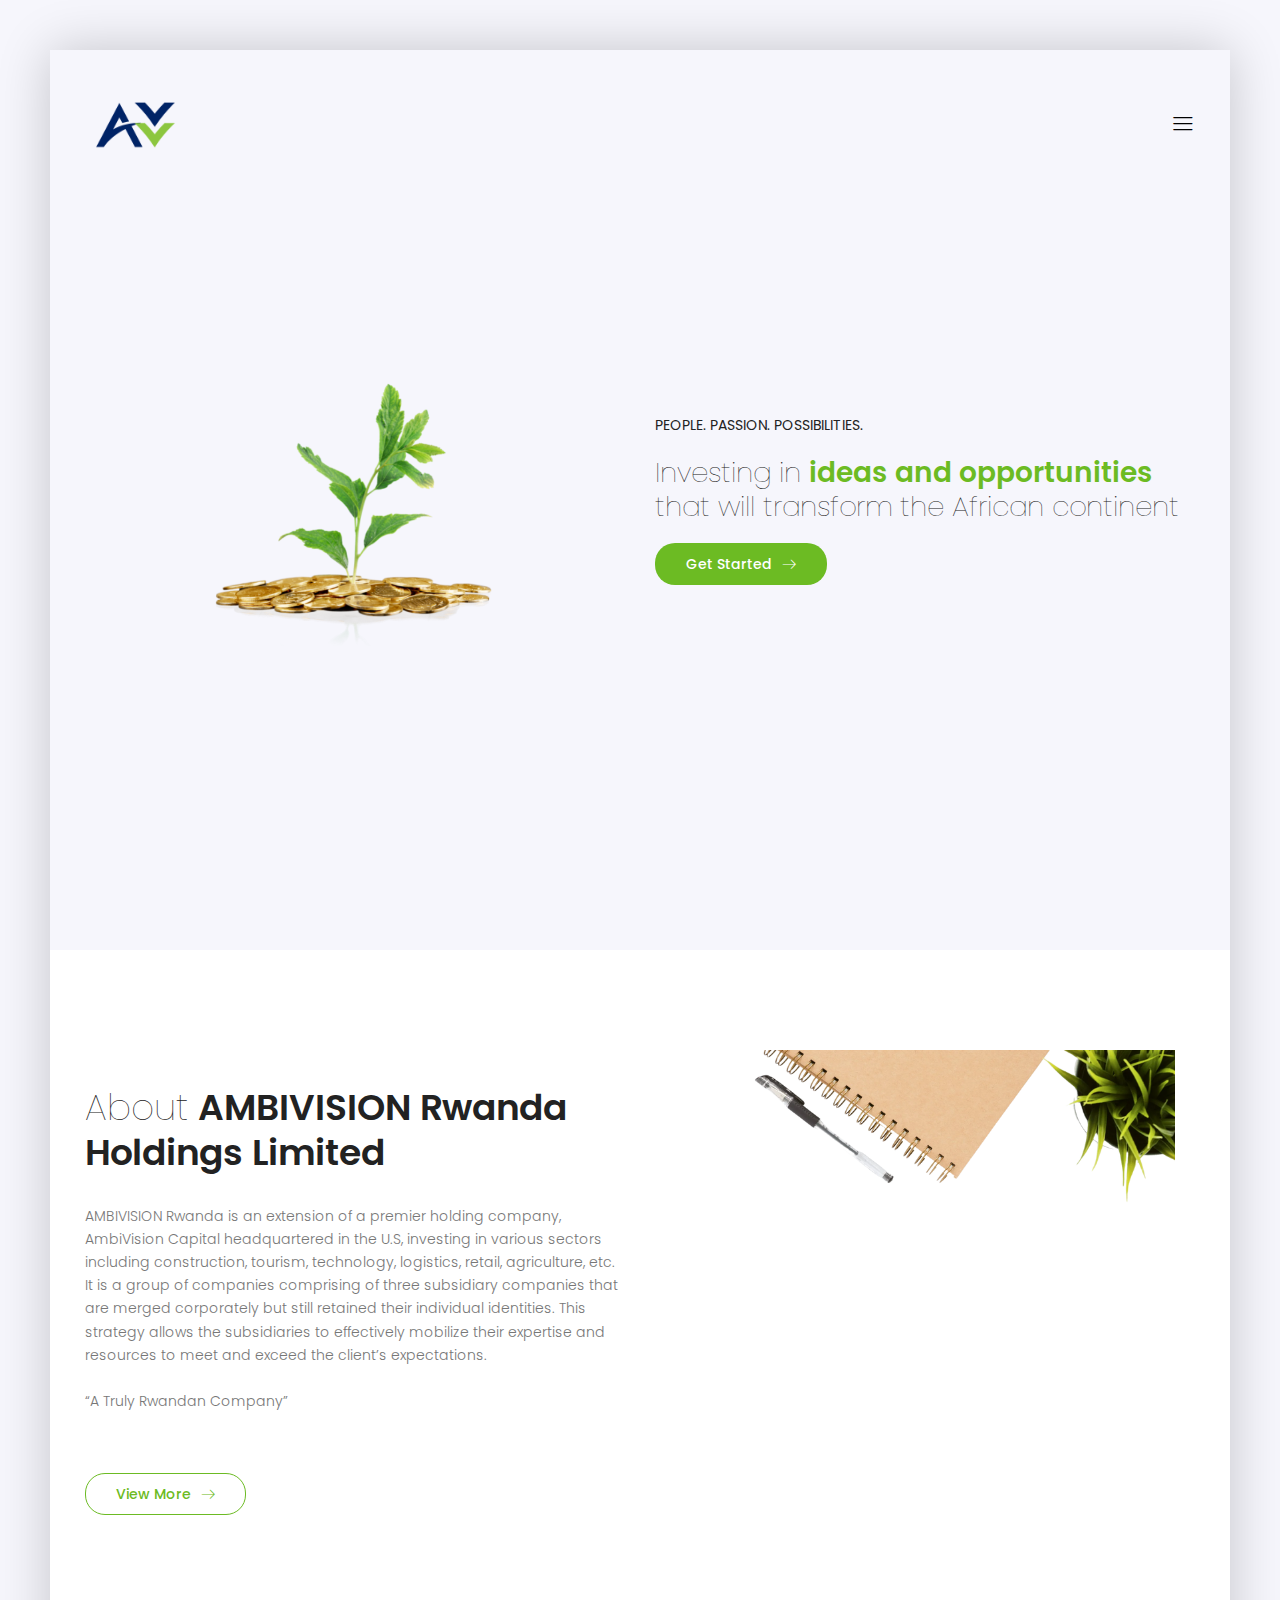
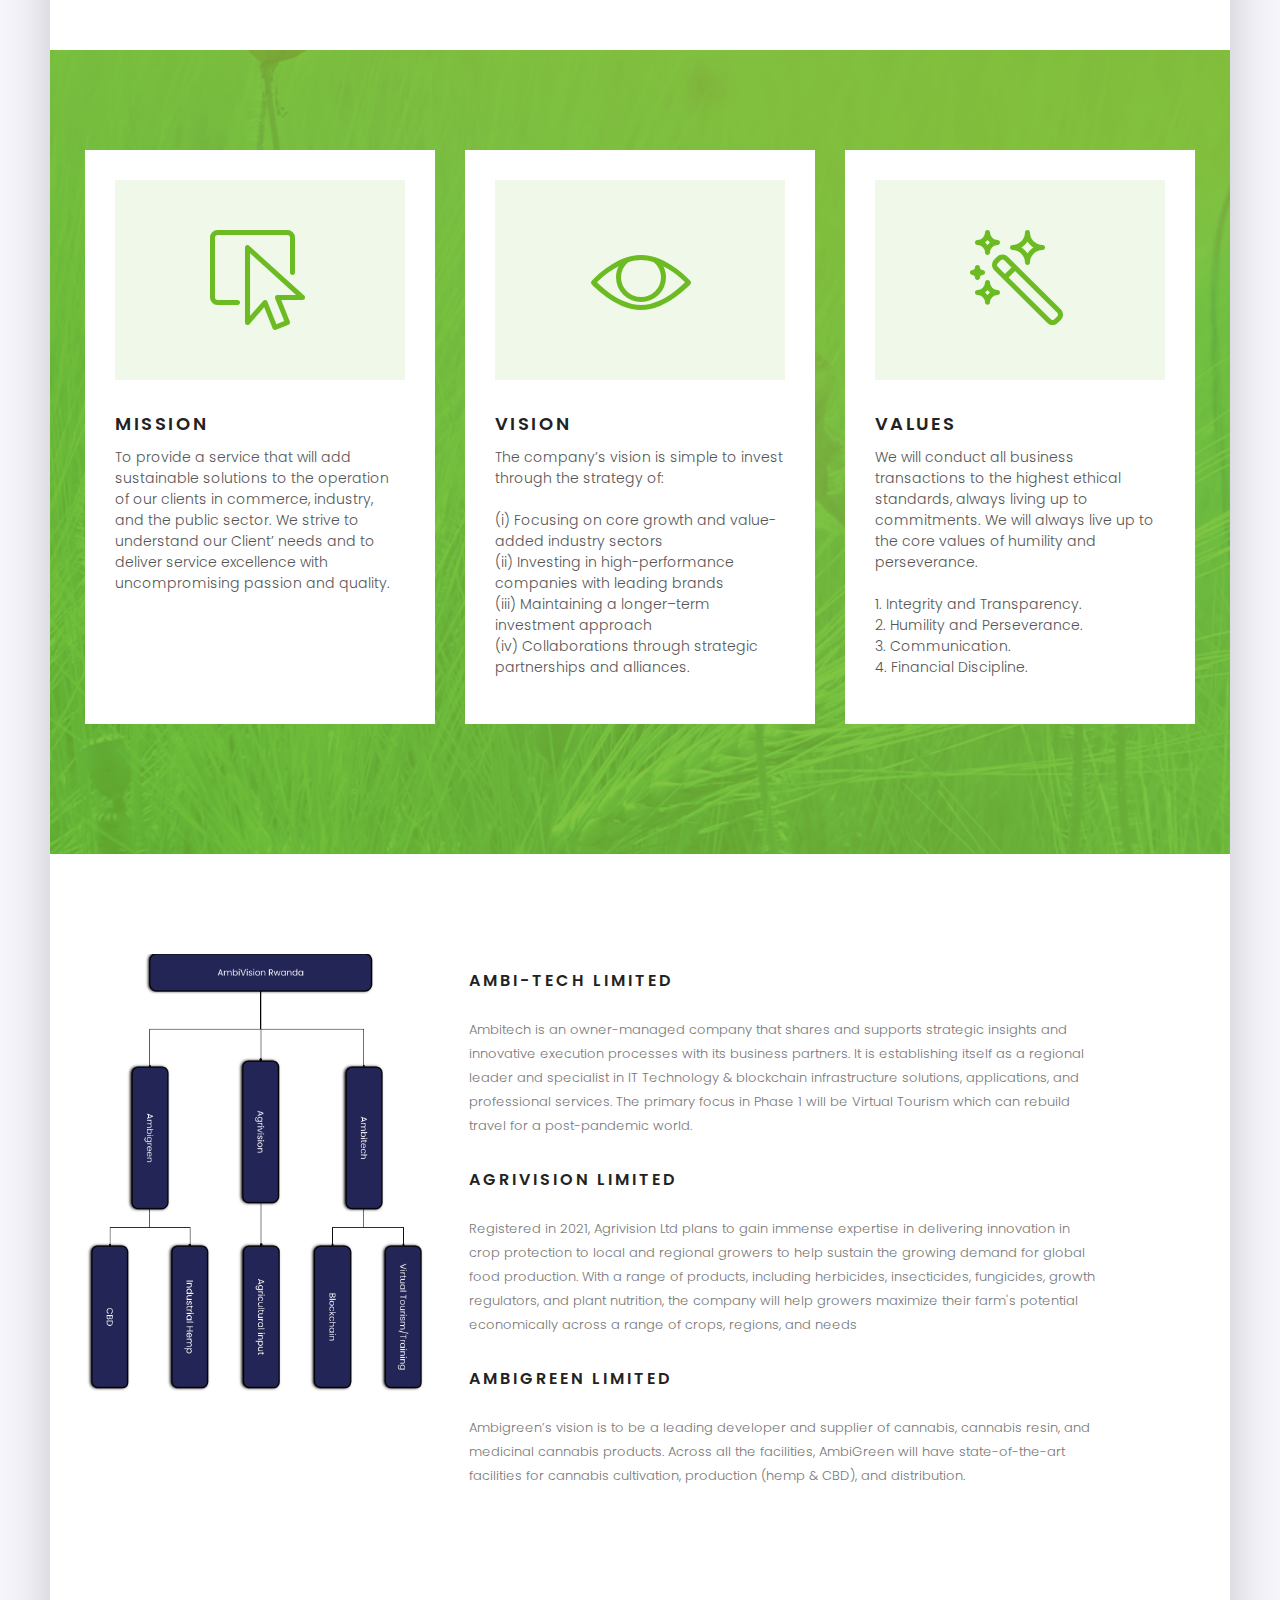
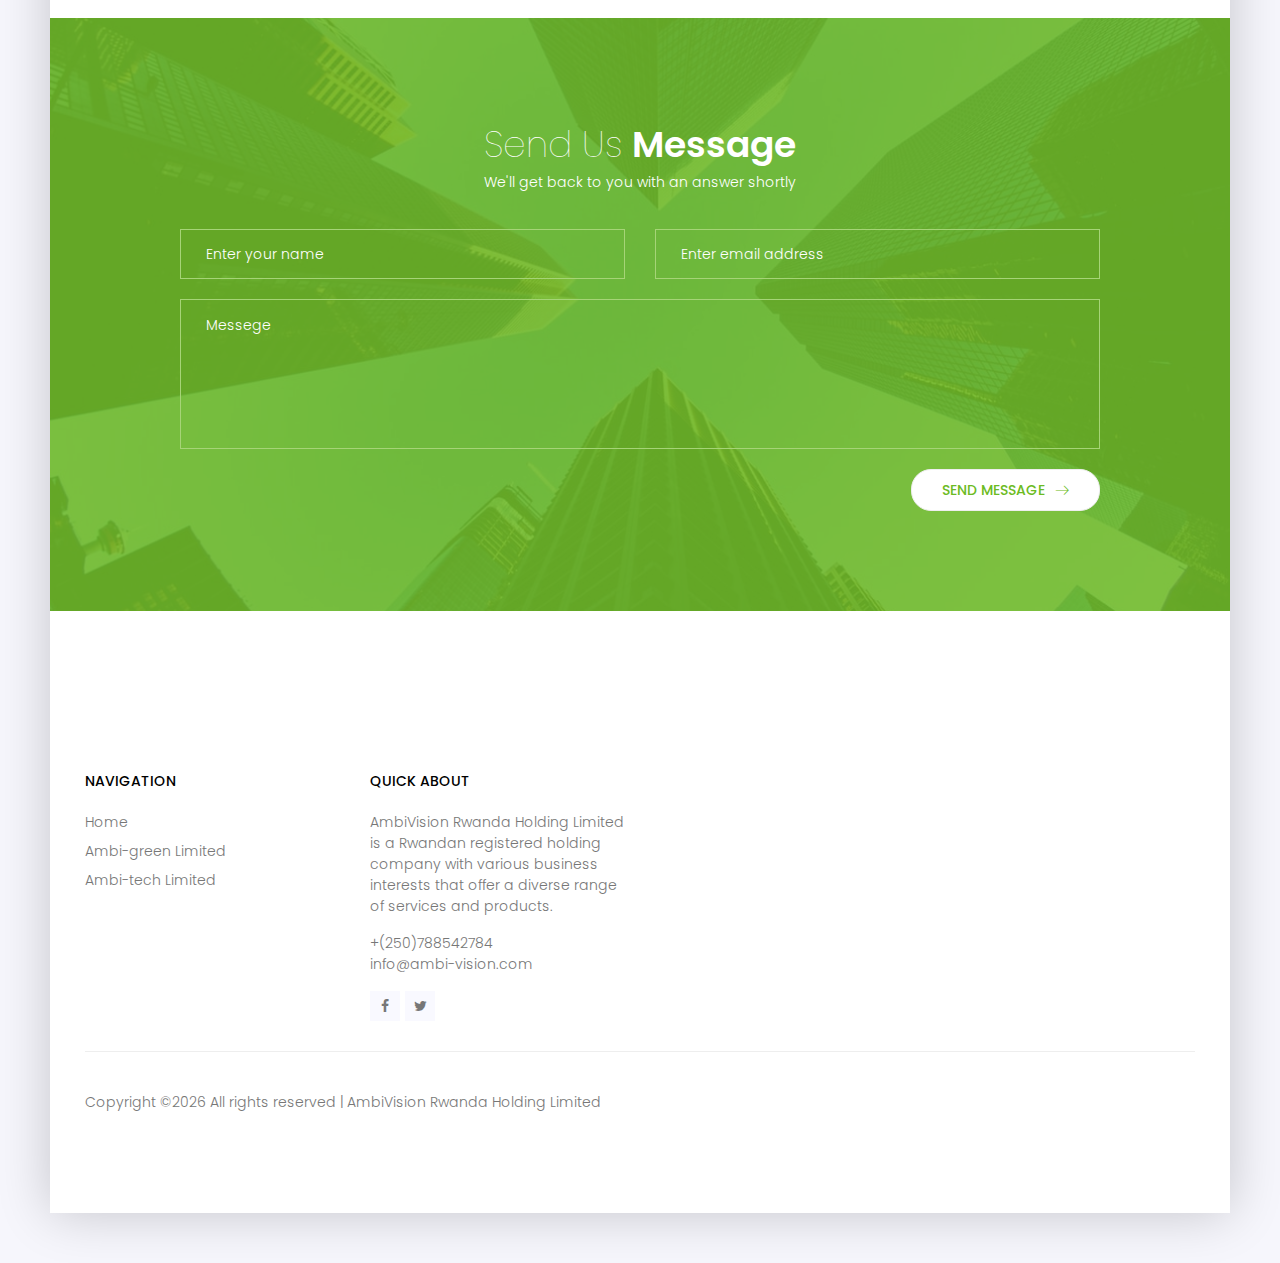
==== commit 18c69fca: "Update index.html" ====
--- a/index.html
+++ b/index.html
@@ -14,7 +14,7 @@
 	<!-- meta character set -->
 	<meta charset="UTF-8">
 	<!-- Site Title -->
-	<title>Ambi-Vision Rwanda Holding Limited</title>
+	<title>AMBIVISION Rwanda Holding Limited</title>
 
 	<link href="https://fonts.googleapis.com/css?family=Poppins:100,300,500" rel="stylesheet">
 		<!--
@@ -61,8 +61,8 @@
 					<div class="col-lg-6">
 						<div class="story-content">
 							<h6 class="text-uppercase">People. Passion. Possibilities.</h6>
-							<h1>Providing a service that will add <span class="sp-2">sustainable solutions</span> </span><br>
-							to the operation of our clients in commerce, industry, and the public sector.</h1>
+							<h1>Investing in <span class="sp-2">ideas and opportunities</span> </span><br>
+							that will transform the African continent</h1>
 							<a href="#about" class="genric-btn primary circle arrow">Get Started<span class="lnr lnr-arrow-right"></span></a>
 						</div>
 					</div>
@@ -76,8 +76,8 @@
 				<div class="row align-items-center">
 					<div class="col-lg-6">
 						<div class="story-content">
-							<h2> About <span>AmbiVision Rwanda Holdings Limited</span></h2>
-							<p class="mt-30">AmbiVision Rwanda is an extension of a premier holding company, AmbiVision Capital headquartered in the U.S,  investing in various sectors including construction, tourism, technology, logistics, retail, agriculture, etc. It is a group of companies comprising of three subsidiary companies that are merged corporately but still retained their individual identities. This strategy allows the subsidiaries to effectively mobilize their expertise and resources to meet and exceed the client’s expectations.<br> <br>
+							<h2> About <span>AMBIVISION Rwanda Holdings Limited</span></h2>
+							<p class="mt-30">AMBIVISION Rwanda is an extension of a premier holding company, AmbiVision Capital headquartered in the U.S,  investing in various sectors including construction, tourism, technology, logistics, retail, agriculture, etc. It is a group of companies comprising of three subsidiary companies that are merged corporately but still retained their individual identities. This strategy allows the subsidiaries to effectively mobilize their expertise and resources to meet and exceed the client’s expectations.<br> <br>
 							“A Truly Rwandan Company”
 							</p>
 							<a href="#about" class="genric-btn primary-border circle arrow">View More<span class="lnr lnr-arrow-right"></span></a>
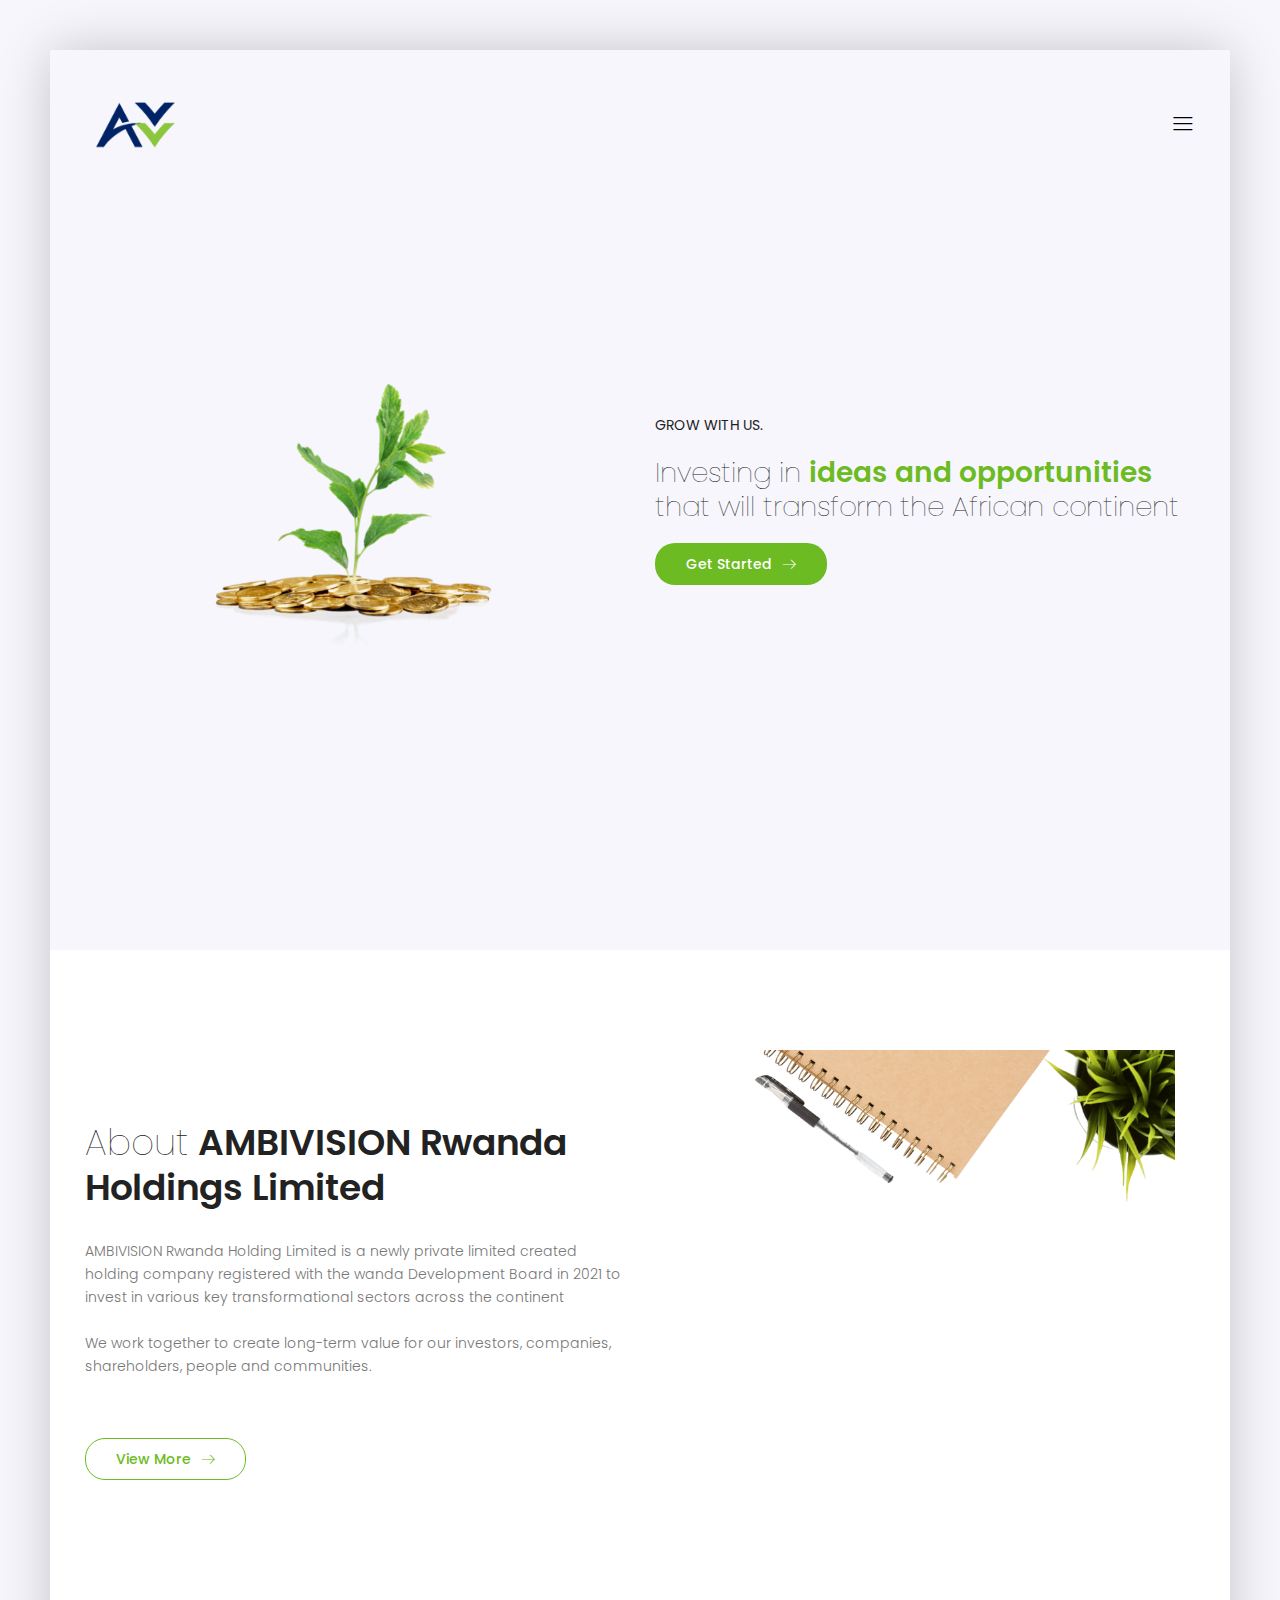
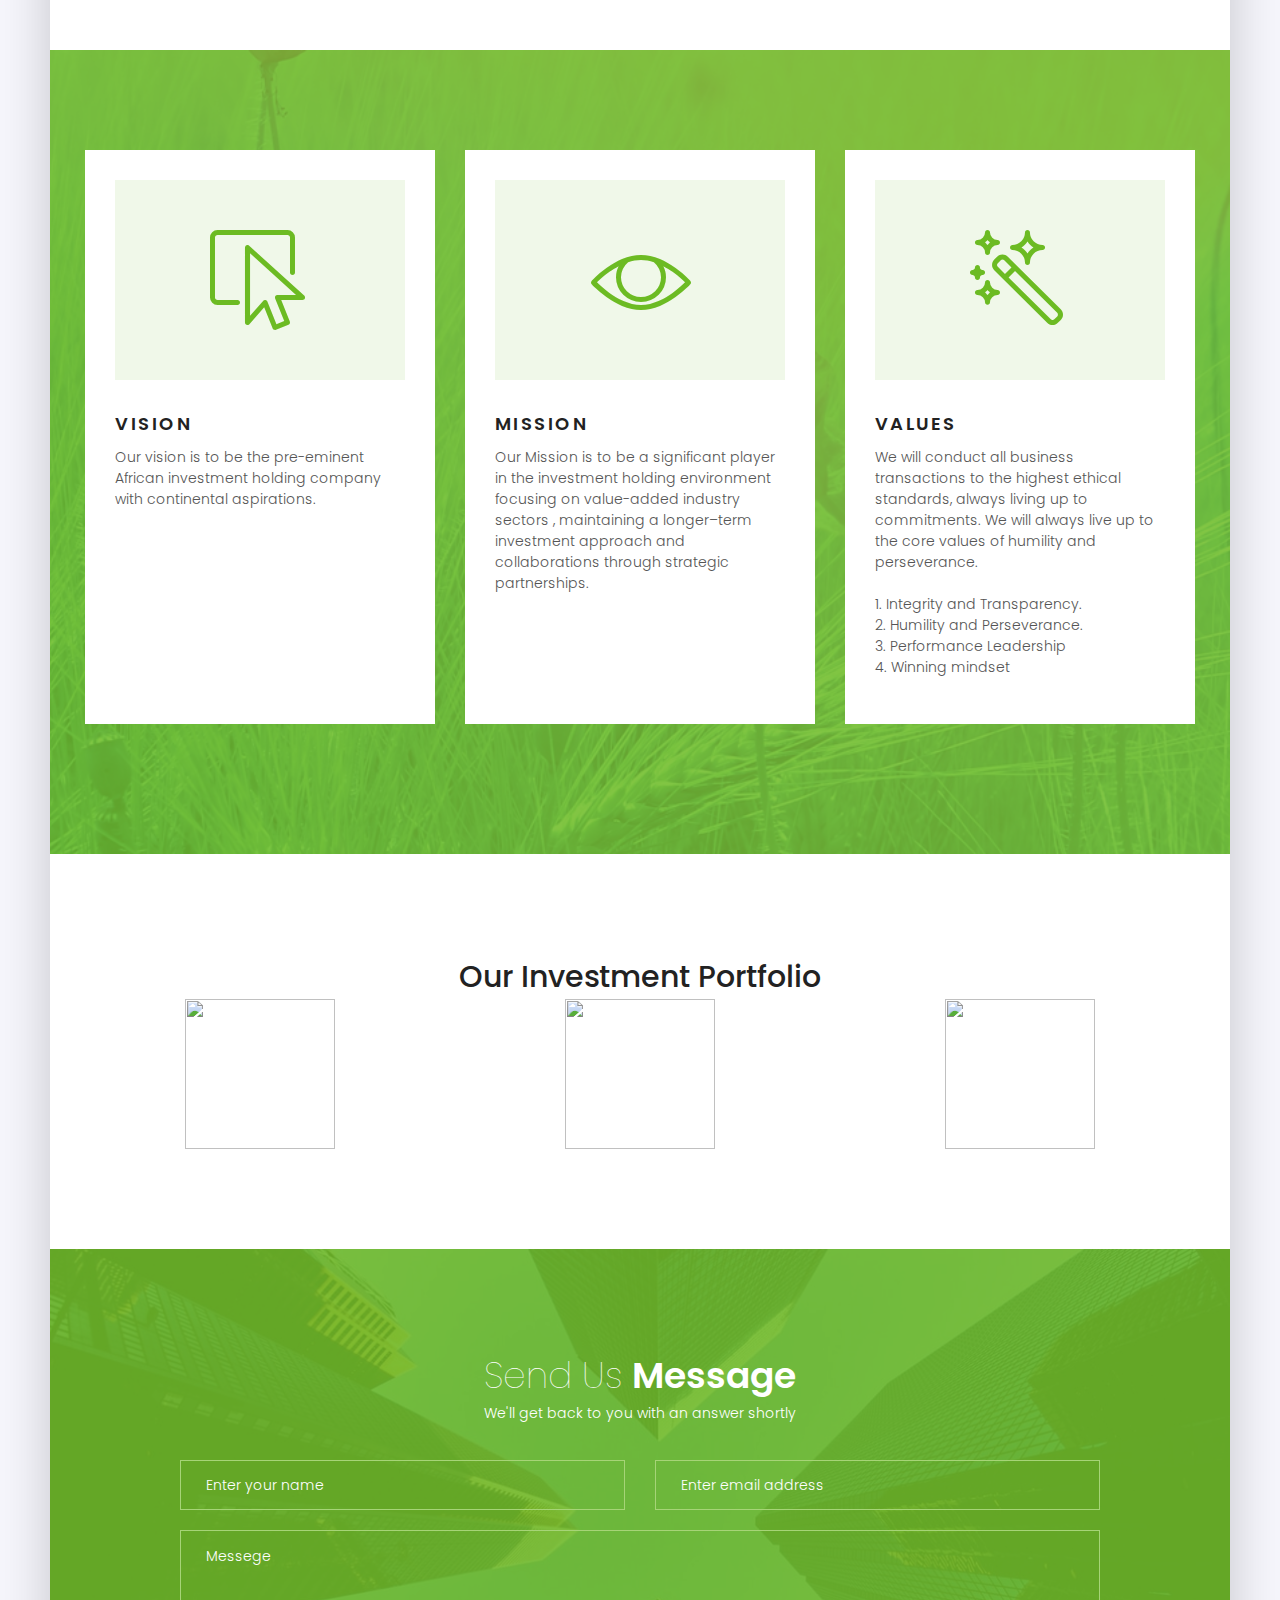
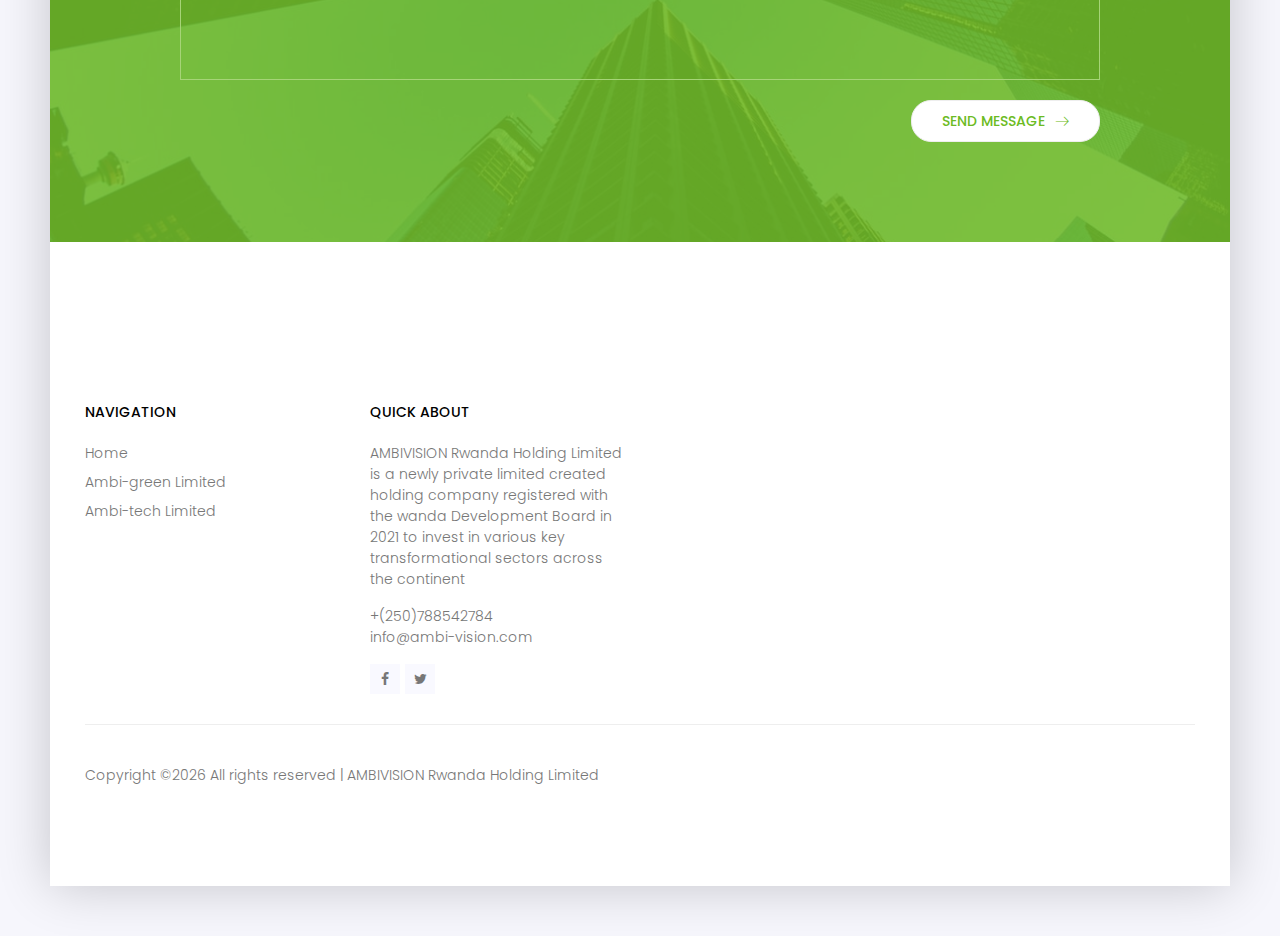
==== commit 298c2a34: "Add files via upload" ====
--- a/index.html
+++ b/index.html
@@ -41,8 +41,9 @@
 						<div class="main-menubar d-flex align-items-center">
 							<nav class="hide">
 								<a href="index.html">Home</a>
-								<a href="">Ambi-Green Limited</a>
-								<a href="">Ambi-Tech Limited</a>
+								<a href="https://ambi-green.vercel.app/">Ambi-Green Limited</a>
+								<a href="https://ambi-tech.vercel.app/">Ambi-Tech Limited</a>
+								<a href="https://agrivision.vercel.app/">Agrivision Limited</a>
 							</nav>
 							<div class="menu-bar"><span class="lnr lnr-menu"></span></div>
 						</div>
@@ -60,7 +61,7 @@
 					</div>
 					<div class="col-lg-6">
 						<div class="story-content">
-							<h6 class="text-uppercase">People. Passion. Possibilities.</h6>
+							<h6 class="text-uppercase">Grow With Us.</h6>
 							<h1>Investing in <span class="sp-2">ideas and opportunities</span> </span><br>
 							that will transform the African continent</h1>
 							<a href="#about" class="genric-btn primary circle arrow">Get Started<span class="lnr lnr-arrow-right"></span></a>
@@ -77,8 +78,8 @@
 					<div class="col-lg-6">
 						<div class="story-content">
 							<h2> About <span>AMBIVISION Rwanda Holdings Limited</span></h2>
-							<p class="mt-30">AMBIVISION Rwanda is an extension of a premier holding company, AmbiVision Capital headquartered in the U.S,  investing in various sectors including construction, tourism, technology, logistics, retail, agriculture, etc. It is a group of companies comprising of three subsidiary companies that are merged corporately but still retained their individual identities. This strategy allows the subsidiaries to effectively mobilize their expertise and resources to meet and exceed the client’s expectations.<br> <br>
-							“A Truly Rwandan Company”
+							<p class="mt-30">AMBIVISION Rwanda Holding Limited is a newly private limited created holding company registered with the wanda Development Board in 2021 to invest in various key transformational sectors across the continent<br> <br>
+							We work together to create long-term value for our investors, companies, shareholders, people and communities.
 							</p>
 							<a href="#about" class="genric-btn primary-border circle arrow">View More<span class="lnr lnr-arrow-right"></span></a>
 						</div>
@@ -101,9 +102,9 @@
 								<span class="lnr lnr-select"></span>
 							</div>
 							<div class="desc">
-								<h2 class="text-uppercase">Mission</h2>
+								<h2 class="text-uppercase">Vision</h2>
 								<p>
-									To provide a service that will add sustainable solutions to the operation of our clients in commerce, industry, and the public sector. We strive to understand our Client’ needs and to deliver service excellence with uncompromising passion and quality.
+									Our vision is to be the pre-eminent African investment holding company with continental aspirations.
 								</p>
 							</div>
 						</div>
@@ -114,13 +115,9 @@
 								<span class="lnr lnr-eye"></span>
 							</div>
 							<div class="desc">
-								<h2 class="text-uppercase">Vision</h2>
+								<h2 class="text-uppercase">Mission</h2>
 								<p>
-									The company’s vision is simple to invest through the strategy of:<br><br>
-									(i) Focusing on core growth and value-added industry sectors <br>
-									(ii) Investing in high-performance companies with leading brands<br>
-									(iii) Maintaining a longer–term investment approach<br>
-									(iv) Collaborations through strategic partnerships and alliances.<br>
+									Our Mission is to be a significant player in the investment holding environment focusing on value-added industry sectors , maintaining a longer–term investment approach and collaborations through strategic partnerships. 
 								</p>
 							</div>
 						</div>
@@ -138,8 +135,8 @@
 
 									1. Integrity and Transparency. <br>
 									2. Humility and Perseverance. <br>
-									3. Communication. <br>
-									4. Financial Discipline. <br>
+									3. Performance Leadership<br>
+									4. Winning mindset<br>
 								</p>
 							</div>
 						</div>
@@ -150,41 +147,20 @@
 		<!-- Start Feature Area -->
 		<!-- Start faq Area -->
 		<section class="faq-area pt-100 pb-100">
-			<div class="container">
-				<div class="row">
-					<div class="counter-left col-lg-3 col-md-3">
-						<img class=" " src="img/1.png" alt="" width="350px" height="500px">					
-					</div>
-					<div class="faq-content col-lg-9 col-md-9">
-						<div class="single-faq">
-							<h2 class="text-uppercase">
-								Ambi-Tech Limited
-							</h2>
-							<p>
-								Ambitech is an owner-managed company that shares and supports strategic insights and innovative execution processes with its business partners. It is establishing itself as a regional leader and specialist in IT Technology & blockchain infrastructure solutions, applications, and professional services.
-
-								The primary focus in Phase 1 will be Virtual Tourism which can rebuild travel for a post-pandemic world.
-							</p>
-						</div>
-						<div class="single-faq">
-							<h2 class="text-uppercase">
-								Agrivision Limited
-							</h2>
-							<p>
-								Registered in 2021, Agrivision Ltd plans to gain immense expertise in delivering innovation in crop protection to local and regional growers to help sustain the growing demand for global food production. With a range of products, including herbicides, insecticides, fungicides, growth regulators, and plant nutrition, the company will help growers maximize their farm's potential economically across a range of crops, regions, and needs
-							</p>
-						</div>
-						<div class="single-faq">
-							<h2 class="text-uppercase">
-								Ambigreen Limited
-							</h2>
-							<p>
-								Ambigreen’s vision is to be a leading developer and supplier of cannabis, cannabis resin, and medicinal cannabis products. Across all the facilities, AmbiGreen will have state-of-the-art facilities for cannabis cultivation, production (hemp & CBD), and distribution.
-							</p>
-						</div>
-					</div>
-				</div>
-			</div>
+			<div class="container story-content">
+				    <center><h2> Our <span>Investment Portfolio</span></h2></center>
+					<div class="row logo-wrap">
+							<a class="col single-img" href="https://ambi-green.vercel.app/">
+								<img class="d-block mx-auto" src="img/l1.png" alt="" width="150" height="150">
+							</a>
+							<a class="col single-img" href="https://agrivision.vercel.app/">
+								<img class="d-block mx-auto" src="img/l2.png" alt="" width="150" height="150" >
+							</a>
+							<a class="col single-img" href="https://ambi-tech.vercel.app/" >
+								<img class="d-block mx-auto" src="img/l3.png" alt="" width="150" height="150">
+							</a>
+					</div>	
+				</div>
 		</section>
 		<!-- Start faq Area -->
 		<!-- Start Conatct- Area -->
@@ -239,7 +215,7 @@
 						<div class="single-footer-widget">
 							<h6 class="text-uppercase mb-20">Quick About</h6>
 							<p>
-								AmbiVision Rwanda Holding Limited is a Rwandan registered holding company with various business interests that offer a diverse range of services and products.
+								AMBIVISION Rwanda Holding Limited is a newly private limited created holding company registered with the wanda Development Board in 2021 to invest in various key transformational sectors across the continent
 							</p>
 							<p>
 								+(250)788542784<br>
@@ -254,7 +230,7 @@
 				</div>
 				<div class="footer-bottom d-flex justify-content-between align-items-center flex-wrap">
 					<!-- Link back to Colorlib can't be removed. Template is licensed under CC BY 3.0. -->
-					<p class="footer-text m-0">Copyright &copy;<script>document.write(new Date().getFullYear());</script> All rights reserved | AmbiVision Rwanda Holding Limited </p>
+					<p class="footer-text m-0">Copyright &copy;<script>document.write(new Date().getFullYear());</script> All rights reserved | AMBIVISION Rwanda Holding Limited </p>
 				
 				</div>
 			</div>
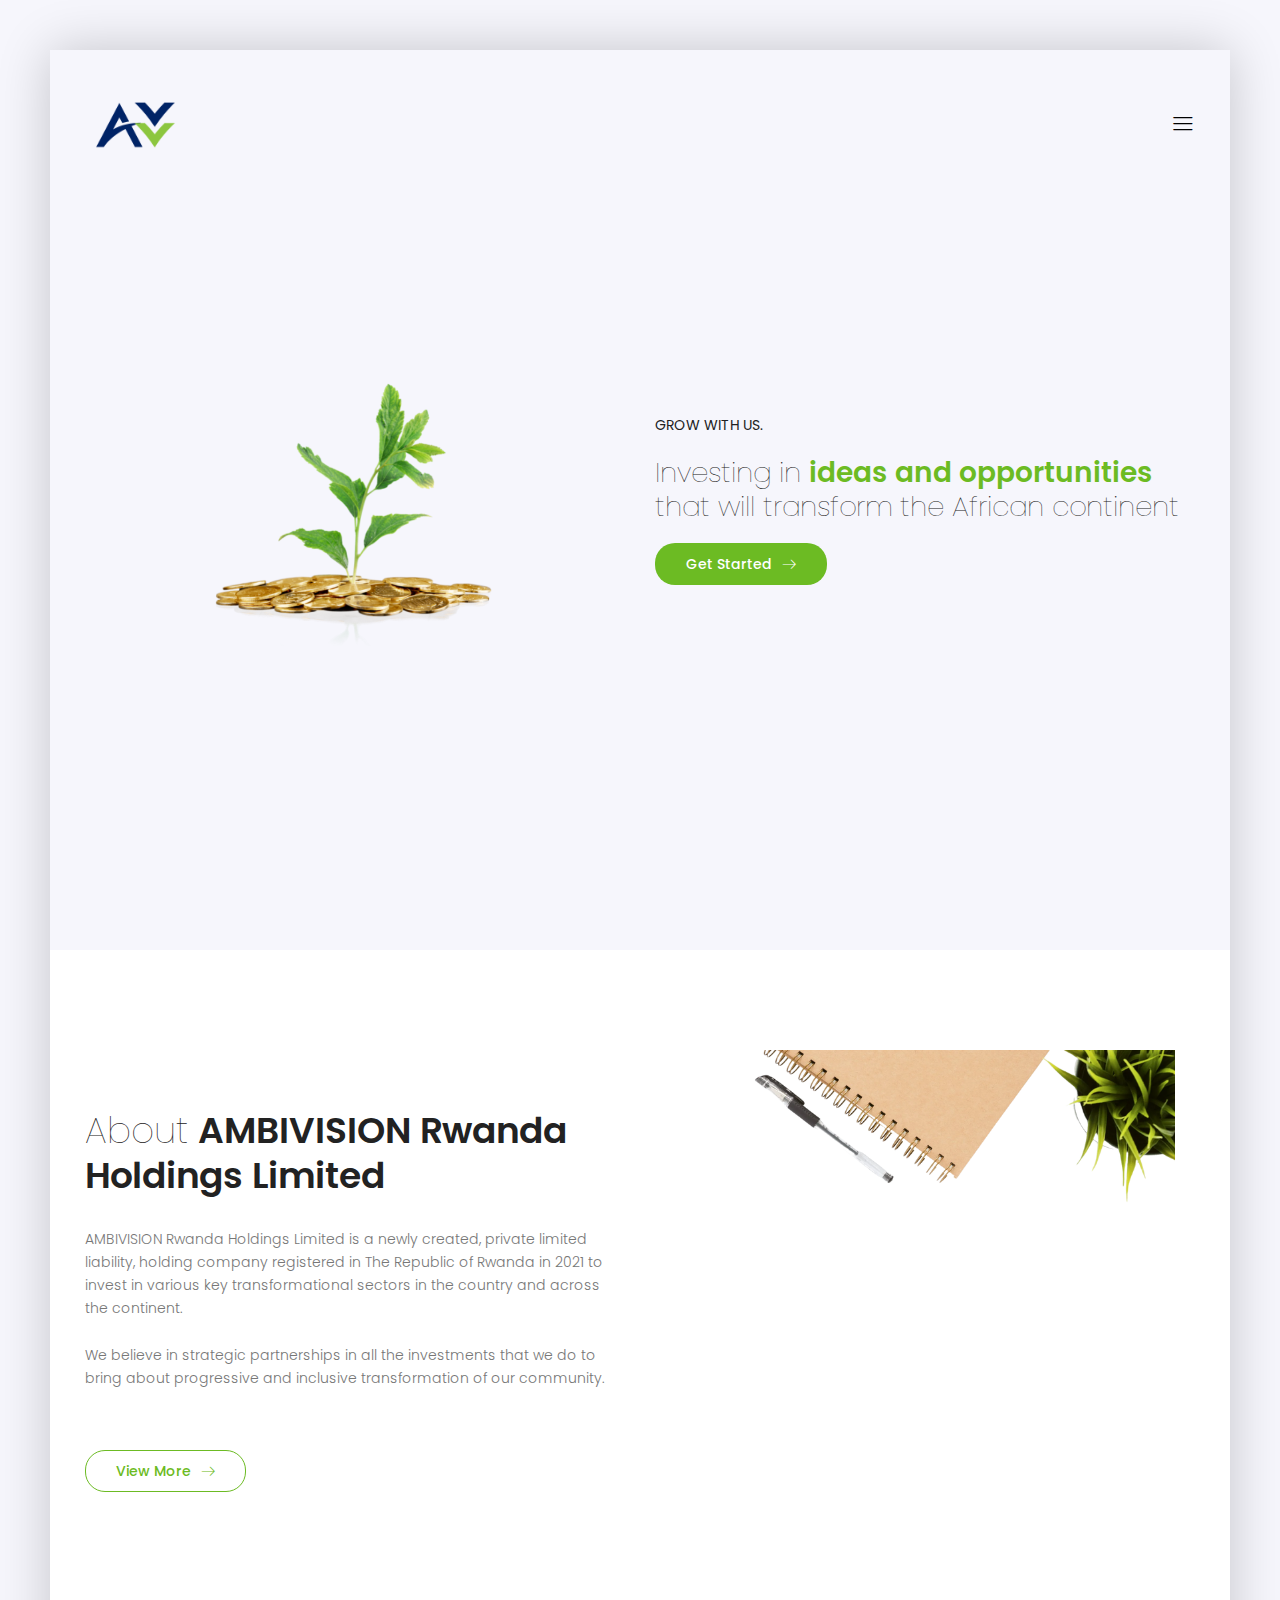
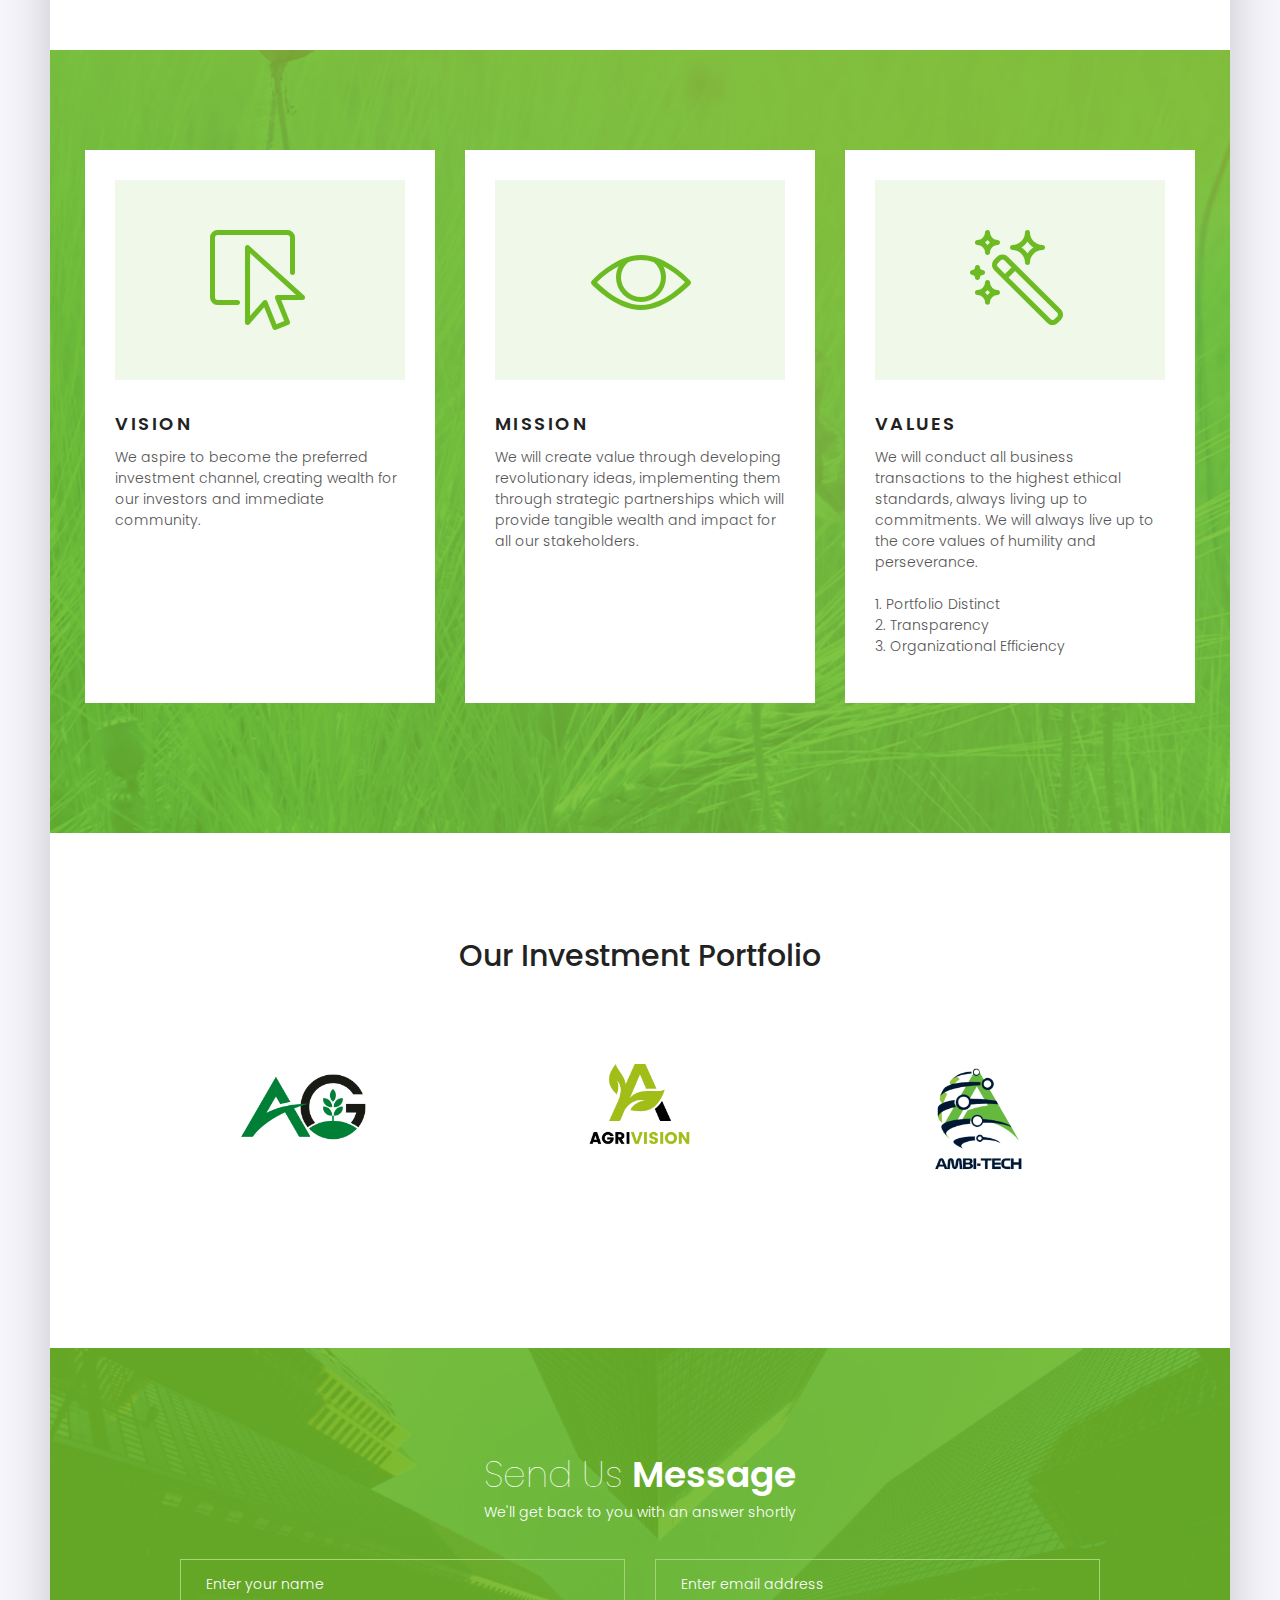
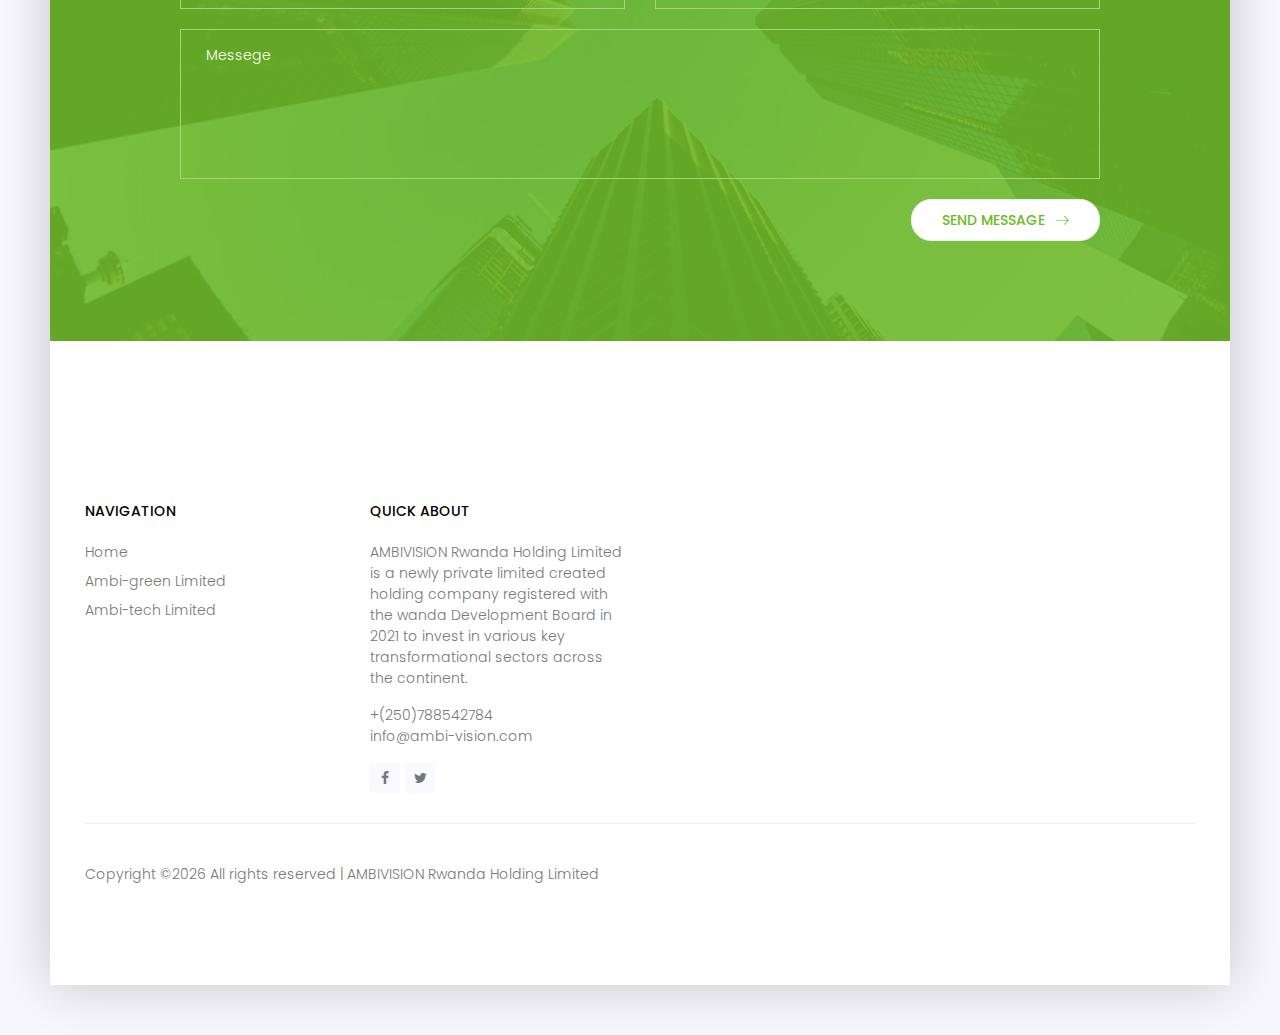
==== commit 19584411: "Add files via upload" ====
--- a/index.html
+++ b/index.html
@@ -78,8 +78,8 @@
 					<div class="col-lg-6">
 						<div class="story-content">
 							<h2> About <span>AMBIVISION Rwanda Holdings Limited</span></h2>
-							<p class="mt-30">AMBIVISION Rwanda Holding Limited is a newly private limited created holding company registered with the wanda Development Board in 2021 to invest in various key transformational sectors across the continent<br> <br>
-							We work together to create long-term value for our investors, companies, shareholders, people and communities.
+							<p class="mt-30">AMBIVISION Rwanda Holdings Limited is a newly created, private limited liability, holding company registered in The Republic of Rwanda in 2021 to invest in various key transformational sectors in the country and across the continent. <br> <br>
+							We believe in strategic partnerships in all the investments that we do to bring about progressive and inclusive transformation of our community.
 							</p>
 							<a href="#about" class="genric-btn primary-border circle arrow">View More<span class="lnr lnr-arrow-right"></span></a>
 						</div>
@@ -104,7 +104,7 @@
 							<div class="desc">
 								<h2 class="text-uppercase">Vision</h2>
 								<p>
-									Our vision is to be the pre-eminent African investment holding company with continental aspirations.
+									We aspire to become the preferred investment channel, creating wealth for our investors and immediate community.
 								</p>
 							</div>
 						</div>
@@ -117,7 +117,7 @@
 							<div class="desc">
 								<h2 class="text-uppercase">Mission</h2>
 								<p>
-									Our Mission is to be a significant player in the investment holding environment focusing on value-added industry sectors , maintaining a longer–term investment approach and collaborations through strategic partnerships. 
+									We will create value through developing revolutionary ideas, implementing them through strategic partnerships which will provide tangible wealth and impact for all our stakeholders. 
 								</p>
 							</div>
 						</div>
@@ -130,13 +130,11 @@
 							<div class="desc">
 								<h2 class="text-uppercase">Values</h2>
 								<p>
-									We will conduct all business transactions to the highest ethical standards, always living up to commitments.
-									We will always live up to the core values of humility and perseverance. <br><br>
-
-									1. Integrity and Transparency. <br>
-									2. Humility and Perseverance. <br>
-									3. Performance Leadership<br>
-									4. Winning mindset<br>
+									We will conduct all business transactions to the highest ethical standards, always living up to commitments. We will always live up to the core values of humility and perseverance. <br><br>
+
+									1. Portfolio Distinct <br>
+									2. Transparency<br>
+									3. Organizational Efficiency <br>
 								</p>
 							</div>
 						</div>
@@ -215,7 +213,7 @@
 						<div class="single-footer-widget">
 							<h6 class="text-uppercase mb-20">Quick About</h6>
 							<p>
-								AMBIVISION Rwanda Holding Limited is a newly private limited created holding company registered with the wanda Development Board in 2021 to invest in various key transformational sectors across the continent
+								AMBIVISION Rwanda Holding Limited is a newly private limited created holding company registered with the wanda Development Board in 2021 to invest in various key transformational sectors across the continent.
 							</p>
 							<p>
 								+(250)788542784<br>
--- a/css/main.css
+++ b/css/main.css
@@ -1 +1,13 @@
 ::-moz-selection{background-color:#6cbb23;color:#fff}::selection{background-color:#6cbb23;color:#fff}::-webkit-input-placeholder{color:#000;font-weight:300}:-moz-placeholder{color:#000;opacity:1;font-weight:300}::-moz-placeholder{color:#000;opacity:1;font-weight:300}:-ms-input-placeholder{color:#000;font-weight:300}::-ms-input-placeholder{color:#000;font-weight:300}body{color:#777;font-family:"Poppins",sans-serif;font-size:14px;font-weight:300;line-height:1.5em;position:relative}ol,ul{margin:0;padding:0;list-style:none}select{display:block}figure{margin:0}a{-webkit-transition:all 0.3s ease 0s;-moz-transition:all 0.3s ease 0s;-o-transition:all 0.3s ease 0s;transition:all 0.3s ease 0s}iframe{border:0}a,a:focus,a:hover{text-decoration:none;outline:0;color:#777}.btn.active.focus,.btn.active:focus,.btn.focus,.btn.focus:active,.btn:active:focus,.btn:focus{text-decoration:none;outline:0}.card-panel{margin:0;padding:60px}.btn i,.btn-large i,.btn-floating i,.btn-large i,.btn-flat i{font-size:1em;line-height:inherit}.gray-bg{background:#f9f9ff}h1,h2,h3,h4,h5,h6{font-family:"Poppins",sans-serif;color:#222;line-height:1.5em;margin-bottom:0;margin-top:0;font-weight:500}.h1,.h2,.h3,.h4,.h5,.h6{margin-bottom:0;margin-top:0;font-family:"Poppins",sans-serif;font-weight:600;color:#222}h1,.h1{font-size:36px}h2,.h2{font-size:30px}h3,.h3{font-size:24px}h4,.h4{font-size:18px}h5,.h5{font-size:16px}h6,.h6{font-size:14px;color:#222}td,th{border-radius:0px}.clear::before,.clear::after{content:" ";display:table}.clear::after{clear:both}.fz-11{font-size:11px}.fz-12{font-size:12px}.fz-13{font-size:13px}.fz-14{font-size:14px}.fz-15{font-size:15px}.fz-16{font-size:16px}.fz-18{font-size:18px}.fz-30{font-size:30px}.fz-48{font-size:48px !important}.fw100{font-weight:100}.fw300{font-weight:300}.fw400{font-weight:400 !important}.fw500{font-weight:500}.f700{font-weight:700}.fsi{font-style:italic}.mt-10{margin-top:10px}.mt-15{margin-top:15px}.mt-20{margin-top:20px}.mt-25{margin-top:25px}.mt-30{margin-top:30px}.mt-35{margin-top:35px}.mt-40{margin-top:40px}.mt-50{margin-top:50px}.mt-60{margin-top:60px}.mt-70{margin-top:70px}.mt-80{margin-top:80px}.mt-100{margin-top:100px}.mt-120{margin-top:120px}.mt-150{margin-top:150px}.ml-0{margin-left:0 !important}.ml-5{margin-left:5px !important}.ml-10{margin-left:10px}.ml-15{margin-left:15px}.ml-20{margin-left:20px}.ml-30{margin-left:30px}.ml-50{margin-left:50px}.mr-0{margin-right:0 !important}.mr-5{margin-right:5px !important}.mr-15{margin-right:15px}.mr-10{margin-right:10px}.mr-20{margin-right:20px}.mr-30{margin-right:30px}.mr-50{margin-right:50px}.mb-0{margin-bottom:0px}.mb-0-i{margin-bottom:0px !important}.mb-5{margin-bottom:5px}.mb-10{margin-bottom:10px}.mb-15{margin-bottom:15px}.mb-20{margin-bottom:20px}.mb-25{margin-bottom:25px}.mb-30{margin-bottom:30px}.mb-40{margin-bottom:40px}.mb-50{margin-bottom:50px}.mb-60{margin-bottom:60px}.mb-70{margin-bottom:70px}.mb-80{margin-bottom:80px}.mb-90{margin-bottom:90px}.mb-100{margin-bottom:100px}.pt-0{padding-top:0px}.pt-10{padding-top:10px}.pt-15{padding-top:15px}.pt-20{padding-top:20px}.pt-25{padding-top:25px}.pt-30{padding-top:30px}.pt-40{padding-top:40px}.pt-50{padding-top:50px}.pt-60{padding-top:60px}.pt-70{padding-top:70px}.pt-80{padding-top:80px}.pt-90{padding-top:90px}.pt-100{padding-top:100px}.pt-150{padding-top:150px}.pb-0{padding-bottom:0px}.pb-10{padding-bottom:10px}.pb-15{padding-bottom:15px}.pb-20{padding-bottom:20px}.pb-25{padding-bottom:25px}.pb-30{padding-bottom:30px}.pb-40{padding-bottom:40px}.pb-50{padding-bottom:50px}.pb-60{padding-bottom:60px}.pb-70{padding-bottom:70px}.pb-80{padding-bottom:80px}.pb-90{padding-bottom:90px}.pb-100{padding-bottom:100px}.pb-150{padding-bottom:150px}.pr-30{padding-right:30px}.pl-30{padding-left:30px}.p-40{padding:40px}.float-left{float:left}.float-right{float:right}.text-italic{font-style:italic}.text-white{color:#fff}.transition{-webkit-transition:all 0.3s ease 0s;-moz-transition:all 0.3s ease 0s;-o-transition:all 0.3s ease 0s;transition:all 0.3s ease 0s}.section-full{padding:100px 0}.section-half{padding:75px 0}.flex{display:-webkit-box;display:-webkit-flex;display:-moz-flex;display:-ms-flexbox;display:flex}.inline-flex{display:-webkit-inline-box;display:-webkit-inline-flex;display:-moz-inline-flex;display:-ms-inline-flexbox;display:inline-flex}.flex-grow{-webkit-box-flex:1;-webkit-flex-grow:1;-moz-flex-grow:1;-ms-flex-positive:1;flex-grow:1}.flex-wrap{-webkit-flex-wrap:wrap;-moz-flex-wrap:wrap;-ms-flex-wrap:wrap;flex-wrap:wrap}.flex-left{-webkit-box-pack:start;-ms-flex-pack:start;-webkit-justify-content:flex-start;-moz-justify-content:flex-start;justify-content:flex-start}.flex-middle{-webkit-box-align:center;-ms-flex-align:center;-webkit-align-items:center;-moz-align-items:center;align-items:center}.flex-right{-webkit-box-pack:end;-ms-flex-pack:end;-webkit-justify-content:flex-end;-moz-justify-content:flex-end;justify-content:flex-end}.flex-top{-webkit-align-self:flex-start;-moz-align-self:flex-start;-ms-flex-item-align:start;align-self:flex-start}.flex-center{-webkit-box-pack:center;-ms-flex-pack:center;-webkit-justify-content:center;-moz-justify-content:center;justify-content:center}.flex-bottom{-webkit-align-self:flex-end;-moz-align-self:flex-end;-ms-flex-item-align:end;align-self:flex-end}.space-between{-webkit-box-pack:justify;-ms-flex-pack:justify;-webkit-justify-content:space-between;-moz-justify-content:space-between;justify-content:space-between}.space-around{-ms-flex-pack:distribute;-webkit-justify-content:space-around;-moz-justify-content:space-around;justify-content:space-around}.flex-column{-webkit-box-direction:normal;-webkit-box-orient:vertical;-webkit-flex-direction:column;-moz-flex-direction:column;-ms-flex-direction:column;flex-direction:column}.flex-cell{display:-webkit-box;display:-webkit-flex;display:-moz-flex;display:-ms-flexbox;display:flex;-webkit-box-flex:1;-webkit-flex-grow:1;-moz-flex-grow:1;-ms-flex-positive:1;flex-grow:1}.display-table{display:table}.light{color:#fff}.dark{color:#000}.relative{position:relative}.overflow-hidden{overflow:hidden}.overlay{position:absolute;left:0;right:0;top:0;bottom:0}.container.fullwidth{width:100%}.container.no-padding{padding-left:0;padding-right:0}.no-padding{padding:0}.section-bg{background:#f9fafc}@media (max-width: 767px){.no-flex-xs{display:block !important}}.row.no-margin{margin-left:0;margin-right:0}.sample-text-area{background:#fff;padding:100px 0 70px 0}.text-heading{margin-bottom:30px;font-size:24px}b,i,sup,sub,u,del{color:#6cbb23}h1{font-size:36px}h2{font-size:30px}h3{font-size:24px}h4{font-size:18px}h5{font-size:16px}h6{font-size:14px}h1,h2,h3,h4,h5,h6{line-height:1.5em}.typography h1,.typography h2,.typography h3,.typography h4,.typography h5,.typography h6{color:#777}.button-area{background:#fff}.button-area .border-top-generic{padding:70px 15px;border-top:1px dotted #eee}.button-group-area .genric-btn{margin-right:10px;margin-top:10px}.button-group-area .genric-btn:last-child{margin-right:0}.genric-btn{display:inline-block;outline:none;line-height:40px;padding:0 30px;font-size:1em;text-align:center;text-decoration:none;font-weight:500;cursor:pointer;-webkit-transition:all 0.3s ease 0s;-moz-transition:all 0.3s ease 0s;-o-transition:all 0.3s ease 0s;transition:all 0.3s ease 0s}.genric-btn:focus{outline:none}.genric-btn.e-large{padding:0 40px;line-height:50px}.genric-btn.large{line-height:45px}.genric-btn.medium{line-height:30px}.genric-btn.small{line-height:25px}.genric-btn.radius{border-radius:3px}.genric-btn.circle{border-radius:20px}.genric-btn.arrow{display:-webkit-inline-box;display:-ms-inline-flexbox;display:inline-flex;-webkit-box-align:center;-ms-flex-align:center;align-items:center}.genric-btn.arrow span{margin-left:10px}.genric-btn.default{color:#222;background:#f9f9ff;border:1px solid transparent}.genric-btn.default:hover{border:1px solid #f9f9ff;background:#fff}.genric-btn.default-border{border:1px solid #f9f9ff;background:#fff}.genric-btn.default-border:hover{color:#222;background:#f9f9ff;border:1px solid transparent}.genric-btn.primary{color:#fff;background:#6cbb23;border:1px solid transparent}.genric-btn.primary:hover{color:#6cbb23;border:1px solid #6cbb23;background:#fff}.genric-btn.primary-border{color:#6cbb23;border:1px solid #6cbb23;background:#fff}.genric-btn.primary-border:hover{color:#fff;background:#6cbb23;border:1px solid transparent}.genric-btn.success{color:#fff;background:#4cd3e3;border:1px solid transparent}.genric-btn.success:hover{color:#4cd3e3;border:1px solid #4cd3e3;background:#fff}.genric-btn.success-border{color:#4cd3e3;border:1px solid #4cd3e3;background:#fff}.genric-btn.success-border:hover{color:#fff;background:#4cd3e3;border:1px solid transparent}.genric-btn.info{color:#fff;background:#38a4ff;border:1px solid transparent}.genric-btn.info:hover{color:#38a4ff;border:1px solid #38a4ff;background:#fff}.genric-btn.info-border{color:#38a4ff;border:1px solid #38a4ff;background:#fff}.genric-btn.info-border:hover{color:#fff;background:#38a4ff;border:1px solid transparent}.genric-btn.warning{color:#fff;background:#f4e700;border:1px solid transparent}.genric-btn.warning:hover{color:#f4e700;border:1px solid #f4e700;background:#fff}.genric-btn.warning-border{color:#f4e700;border:1px solid #f4e700;background:#fff}.genric-btn.warning-border:hover{color:#fff;background:#f4e700;border:1px solid transparent}.genric-btn.danger{color:#fff;background:#f44a40;border:1px solid transparent}.genric-btn.danger:hover{color:#f44a40;border:1px solid #f44a40;background:#fff}.genric-btn.danger-border{color:#f44a40;border:1px solid #f44a40;background:#fff}.genric-btn.danger-border:hover{color:#fff;background:#f44a40;border:1px solid transparent}.genric-btn.link{color:#222;background:#f9f9ff;text-decoration:underline;border:1px solid transparent}.genric-btn.link:hover{color:#222;border:1px solid #f9f9ff;background:#fff}.genric-btn.link-border{color:#222;border:1px solid #f9f9ff;background:#fff;text-decoration:underline}.genric-btn.link-border:hover{color:#222;background:#f9f9ff;border:1px solid transparent}.genric-btn.disable{color:#222,0.3;background:#f9f9ff;border:1px solid transparent;cursor:not-allowed}.generic-blockquote{padding:30px 50px 30px 30px;background:#f9f9ff;border-left:2px solid #6cbb23}.progress-table-wrap{overflow-x:scroll}.progress-table{background:#f9f9ff;padding:15px 0px 30px 0px;min-width:800px}.progress-table .serial{width:11.83%;padding-left:30px}.progress-table .country{width:28.07%}.progress-table .visit{width:19.74%}.progress-table .percentage{width:40.36%;padding-right:50px}.progress-table .table-head{display:flex}.progress-table .table-head .serial,.progress-table .table-head .country,.progress-table .table-head .visit,.progress-table .table-head .percentage{color:#222;line-height:40px;text-transform:uppercase;font-weight:500}.progress-table .table-row{padding:15px 0;border-top:1px solid #edf3fd;display:flex}.progress-table .table-row .serial,.progress-table .table-row .country,.progress-table .table-row .visit,.progress-table .table-row .percentage{display:flex;align-items:center}.progress-table .table-row .country img{margin-right:15px}.progress-table .table-row .percentage .progress{width:80%;border-radius:0px;background:transparent}.progress-table .table-row .percentage .progress .progress-bar{height:5px;line-height:5px}.progress-table .table-row .percentage .progress .progress-bar.color-1{background-color:#6382e6}.progress-table .table-row .percentage .progress .progress-bar.color-2{background-color:#e66686}.progress-table .table-row .percentage .progress .progress-bar.color-3{background-color:#f09359}.progress-table .table-row .percentage .progress .progress-bar.color-4{background-color:#73fbaf}.progress-table .table-row .percentage .progress .progress-bar.color-5{background-color:#73fbaf}.progress-table .table-row .percentage .progress .progress-bar.color-6{background-color:#6382e6}.progress-table .table-row .percentage .progress .progress-bar.color-7{background-color:#a367e7}.progress-table .table-row .percentage .progress .progress-bar.color-8{background-color:#e66686}.single-gallery-image{margin-top:30px;background-repeat:no-repeat !important;background-position:center center !important;background-size:cover !important;height:200px}.list-style{width:14px;height:14px}.unordered-list li{position:relative;padding-left:30px;line-height:1.82em !important}.unordered-list li:before{content:"";position:absolute;width:14px;height:14px;border:3px solid #6cbb23;background:#fff;top:4px;left:0;border-radius:50%}.ordered-list{margin-left:30px}.ordered-list li{list-style-type:decimal-leading-zero;color:#6cbb23;font-weight:500;line-height:1.82em !important}.ordered-list li span{font-weight:300;color:#777}.ordered-list-alpha li{margin-left:30px;list-style-type:lower-alpha;color:#6cbb23;font-weight:500;line-height:1.82em !important}.ordered-list-alpha li span{font-weight:300;color:#777}.ordered-list-roman li{margin-left:30px;list-style-type:lower-roman;color:#6cbb23;font-weight:500;line-height:1.82em !important}.ordered-list-roman li span{font-weight:300;color:#777}.single-input{display:block;width:100%;line-height:40px;border:none;outline:none;background:#f9f9ff;padding:0 20px}.single-input:focus{outline:none}.input-group-icon{position:relative}.input-group-icon .icon{position:absolute;left:20px;top:0;line-height:40px;z-index:3}.input-group-icon .icon i{color:#797979}.input-group-icon .single-input{padding-left:45px}.single-textarea{display:block;color:#000;width:100%;line-height:40px;border:none;outline:none;background:#f9f9ff;padding:0 20px;height:100px;resize:none}.single-textarea:focus{outline:none}.single-input-primary{display:block;width:100%;line-height:40px;border:1px solid transparent;outline:none;background:#f9f9ff;padding:0 20px}.single-input-primary:focus{outline:none;border:1px solid #6cbb23}.single-input-accent{display:block;width:100%;line-height:40px;border:1px solid transparent;outline:none;background:#f9f9ff;padding:0 20px}.single-input-accent:focus{outline:none;border:1px solid #eb6b55}.single-input-secondary{display:block;width:100%;line-height:40px;border:1px solid transparent;outline:none;background:#f9f9ff;padding:0 20px}.single-input-secondary:focus{outline:none;border:1px solid #f09359}.default-switch{width:35px;height:17px;border-radius:8.5px;background:#f9f9ff;position:relative;cursor:pointer}.default-switch input{position:absolute;left:0;top:0;right:0;bottom:0;width:100%;height:100%;opacity:0;cursor:pointer}.default-switch input+label{position:absolute;top:1px;left:1px;width:15px;height:15px;border-radius:50%;background:#6cbb23;-webkit-transition:all 0.2s;-moz-transition:all 0.2s;-o-transition:all 0.2s;transition:all 0.2s;box-shadow:0px 4px 5px 0px rgba(0,0,0,0.2);cursor:pointer}.default-switch input:checked+label{left:19px}.primary-switch{width:35px;height:17px;border-radius:8.5px;background:#f9f9ff;position:relative;cursor:pointer}.primary-switch input{position:absolute;left:0;top:0;right:0;bottom:0;width:100%;height:100%;opacity:0}.primary-switch input+label{position:absolute;left:0;top:0;right:0;bottom:0;width:100%;height:100%}.primary-switch input+label:before{content:"";position:absolute;left:0;top:0;right:0;bottom:0;width:100%;height:100%;background:transparent;border-radius:8.5px;cursor:pointer;-webkit-transition:all 0.2s;-moz-transition:all 0.2s;-o-transition:all 0.2s;transition:all 0.2s}.primary-switch input+label:after{content:"";position:absolute;top:1px;left:1px;width:15px;height:15px;border-radius:50%;background:#fff;-webkit-transition:all 0.2s;-moz-transition:all 0.2s;-o-transition:all 0.2s;transition:all 0.2s;box-shadow:0px 4px 5px 0px rgba(0,0,0,0.2);cursor:pointer}.primary-switch input:checked+label:after{left:19px}.primary-switch input:checked+label:before{background:#6cbb23}.confirm-switch{width:35px;height:17px;border-radius:8.5px;background:#f9f9ff;position:relative;cursor:pointer}.confirm-switch input{position:absolute;left:0;top:0;right:0;bottom:0;width:100%;height:100%;opacity:0}.confirm-switch input+label{position:absolute;left:0;top:0;right:0;bottom:0;width:100%;height:100%}.confirm-switch input+label:before{content:"";position:absolute;left:0;top:0;right:0;bottom:0;width:100%;height:100%;background:transparent;border-radius:8.5px;-webkit-transition:all 0.2s;-moz-transition:all 0.2s;-o-transition:all 0.2s;transition:all 0.2s;cursor:pointer}.confirm-switch input+label:after{content:"";position:absolute;top:1px;left:1px;width:15px;height:15px;border-radius:50%;background:#fff;-webkit-transition:all 0.2s;-moz-transition:all 0.2s;-o-transition:all 0.2s;transition:all 0.2s;box-shadow:0px 4px 5px 0px rgba(0,0,0,0.2);cursor:pointer}.confirm-switch input:checked+label:after{left:19px}.confirm-switch input:checked+label:before{background:#4cd3e3}.primary-checkbox{width:16px;height:16px;border-radius:3px;background:#f9f9ff;position:relative;cursor:pointer}.primary-checkbox input{position:absolute;left:0;top:0;right:0;bottom:0;width:100%;height:100%;opacity:0}.primary-checkbox input+label{position:absolute;left:0;top:0;right:0;bottom:0;width:100%;height:100%;border-radius:3px;cursor:pointer;border:1px solid #f1f1f1}.primary-checkbox input:checked+label{background:url(../img/elements/primary-check.png) no-repeat center center/cover;border:none}.confirm-checkbox{width:16px;height:16px;border-radius:3px;background:#f9f9ff;position:relative;cursor:pointer}.confirm-checkbox input{position:absolute;left:0;top:0;right:0;bottom:0;width:100%;height:100%;opacity:0}.confirm-checkbox input+label{position:absolute;left:0;top:0;right:0;bottom:0;width:100%;height:100%;border-radius:3px;cursor:pointer;border:1px solid #f1f1f1}.confirm-checkbox input:checked+label{background:url(../img/elements/success-check.png) no-repeat center center/cover;border:none}.disabled-checkbox{width:16px;height:16px;border-radius:3px;background:#f9f9ff;position:relative;cursor:pointer}.disabled-checkbox input{position:absolute;left:0;top:0;right:0;bottom:0;width:100%;height:100%;opacity:0}.disabled-checkbox input+label{position:absolute;left:0;top:0;right:0;bottom:0;width:100%;height:100%;border-radius:3px;cursor:pointer;border:1px solid #f1f1f1}.disabled-checkbox input:disabled{cursor:not-allowed;z-index:3}.disabled-checkbox input:checked+label{background:url(../img/elements/disabled-check.png) no-repeat center center/cover;border:none}.primary-radio{width:16px;height:16px;border-radius:8px;background:#f9f9ff;position:relative;cursor:pointer}.primary-radio input{position:absolute;left:0;top:0;right:0;bottom:0;width:100%;height:100%;opacity:0}.primary-radio input+label{position:absolute;left:0;top:0;right:0;bottom:0;width:100%;height:100%;border-radius:8px;cursor:pointer;border:1px solid #f1f1f1}.primary-radio input:checked+label{background:url(../img/elements/primary-radio.png) no-repeat center center/cover;border:none}.confirm-radio{width:16px;height:16px;border-radius:8px;background:#f9f9ff;position:relative;cursor:pointer}.confirm-radio input{position:absolute;left:0;top:0;right:0;bottom:0;width:100%;height:100%;opacity:0}.confirm-radio input+label{position:absolute;left:0;top:0;right:0;bottom:0;width:100%;height:100%;border-radius:8px;cursor:pointer;border:1px solid #f1f1f1}.confirm-radio input:checked+label{background:url(../img/elements/success-radio.png) no-repeat center center/cover;border:none}.disabled-radio{width:16px;height:16px;border-radius:8px;background:#f9f9ff;position:relative;cursor:pointer}.disabled-radio input{position:absolute;left:0;top:0;right:0;bottom:0;width:100%;height:100%;opacity:0}.disabled-radio input+label{position:absolute;left:0;top:0;right:0;bottom:0;width:100%;height:100%;border-radius:8px;cursor:pointer;border:1px solid #f1f1f1}.disabled-radio input:disabled{cursor:not-allowed;z-index:3}.disabled-radio input:checked+label{background:url(../img/elements/disabled-radio.png) no-repeat center center/cover;border:none}.default-select{height:40px}.default-select .nice-select{border:none;border-radius:0px;height:40px;background:#f9f9ff;padding-left:20px;padding-right:40px}.default-select .nice-select .list{margin-top:0;border:none;border-radius:0px;box-shadow:none;width:100%;padding:10px 0 10px 0px}.default-select .nice-select .list .option{font-weight:300;-webkit-transition:all 0.3s ease 0s;-moz-transition:all 0.3s ease 0s;-o-transition:all 0.3s ease 0s;transition:all 0.3s ease 0s;line-height:28px;min-height:28px;font-size:12px;padding-left:20px}.default-select .nice-select .list .option.selected{color:#6cbb23;background:transparent}.default-select .nice-select .list .option:hover{color:#6cbb23;background:transparent}.default-select .current{margin-right:50px;font-weight:300}.default-select .nice-select::after{right:20px}.form-select{height:40px;width:100%}.form-select .nice-select{border:none;border-radius:0px;height:40px;background:#f9f9ff;padding-left:45px;padding-right:40px;width:100%}.form-select .nice-select .list{margin-top:0;border:none;border-radius:0px;box-shadow:none;width:100%;padding:10px 0 10px 0px}.form-select .nice-select .list .option{font-weight:300;-webkit-transition:all 0.3s ease 0s;-moz-transition:all 0.3s ease 0s;-o-transition:all 0.3s ease 0s;transition:all 0.3s ease 0s;line-height:28px;min-height:28px;font-size:12px;padding-left:45px}.form-select .nice-select .list .option.selected{color:#6cbb23;background:transparent}.form-select .nice-select .list .option:hover{color:#6cbb23;background:transparent}.form-select .current{margin-right:50px;font-weight:300}.form-select .nice-select::after{right:20px}body{position:relative}.default-header{padding:20px;position:absolute;top:0;left:0;width:100%;z-index:9}.menu-bar{cursor:pointer}.menu-bar span{color:#000;font-size:24px}.menu-bar a{color:#6cbb23}@media (max-width: 767px){.main-menubar a{color:#fff}.main-menubar a:hover{color:#000}}.main-menubar{position:relative}nav{margin-right:70px;-webkit-transition:all 0.3s ease 0s;-moz-transition:all 0.3s ease 0s;-o-transition:all 0.3s ease 0s;transition:all 0.3s ease 0s;transform-origin:100% 50%}@media (max-width: 767px){nav{margin-right:0;position:absolute;right:0;top:47px;text-align:right;padding:20px 0;z-index:5;background:#6cbb23}}nav.hide{transform:scale(0)}nav a{font-size:12px;font-weight:500;text-transform:uppercase;color:#000;margin:0 25px;display:inline-block}@media (max-width: 767px){nav a{margin:5px 25px}}nav a:hover{color:#6cbb23}body{background:#f6f6fc}.oz-body-wrap{box-shadow:0px 0px 50px 0px rgba(0,0,0,0.2);margin:50px;position:relative}@media (max-width: 767px){.oz-body-wrap{margin:30px}}@media (max-width: 575px){.oz-body-wrap{margin:10px}}.section-gap{padding:100px 0}.section-title{padding-bottom:30px}.section-title h2{margin-bottom:20px}.section-title p{font-size:16px;margin-bottom:0}@media (max-width: 991px){.section-title p br{display:none}}.primary-btn{line-height:40px;padding:0 30px;border-radius:20px;background:transparent;border:1px solid #fff;color:#222;display:inline-block;font-weight:500;position:relative;-webkit-transition:all 0.3s ease 0s;-moz-transition:all 0.3s ease 0s;-o-transition:all 0.3s ease 0s;transition:all 0.3s ease 0s;cursor:pointer;text-transform:uppercase}.primary-btn:focus{outline:none}.primary-btn span{color:#fff;position:relative;z-index:2}.primary-btn .mr-10{-webkit-transition:all 0.3s ease 0s;-moz-transition:all 0.3s ease 0s;-o-transition:all 0.3s ease 0s;transition:all 0.3s ease 0s}.primary-btn:hover .mr-10{margin-right:20px}.primary-btn.white-bg{background:#fff;border:1px solid #eee;color:#6cbb23}.primary-btn.white-bg span{color:#6cbb23;-webkit-transition:all 0.3s ease 0s;-moz-transition:all 0.3s ease 0s;-o-transition:all 0.3s ease 0s;transition:all 0.3s ease 0s}.primary-btn.white-bg:hover{background:#6cbb23;color:#fff;border:1px solid transparent}.primary-btn.white-bg:hover span{color:#fff}.banner-area{background-image: url('img/hero_bg_1.jpg');}@media (max-width: 767px){.banner-area .fullscreen{height:1000px !important}}@media (max-width: 1199px){.banner-left{margin-top:60px}}.story-content h1{font-size:28px;font-weight:100;line-height:1.2em;margin-bottom:20px;margin-top:20px}@media (max-width: 767px){.story-content h1{font-size:20px}}@media (max-width: 991px){.story-content h1 br{display:none}}.story-content h6{font-weight:400}.story-content p{margin-bottom:60px;font-size:16px}@media (max-width: 991px){.story-content p br{display:none}}.story-content .sp-1{font-weight:600}.story-content .sp-2{color:#6cbb23;font-weight:600}@media (max-width: 768px){.story-content{text-align:center}}.generic-banner{background:#6cbb23}.generic-banner .height{height:600px}@media (max-width: 767px){.generic-banner .height{height:400px}}.generic-banner .banner-content h2{line-height:1.2em;margin-bottom:20px}@media (max-width: 991px){.generic-banner .banner-content h2 br{display:none}}.generic-banner .banner-content p{font-size:16px}@media (max-width: 991px){.generic-banner .banner-content p br{display:none}}.video-area{padding:200px 0 60px 0;position:relative;background:url(../img/video-bg.jpg) no-repeat center center/cover}.video-area .overlay-bg{background:rgba(108,187,35,0.85)}.video-area .video-content{text-align:center;position:relative;z-index:2}.video-area .video-content a{display:inline-block;margin-bottom:20px}.video-area .video-content h3{font-weight:600;font-size:18px;margin-bottom:10px;letter-spacing:2px}.video-area .video-content h4{font-weight:300;font-size:14px}.video-area .video-content .video-desc{margin-top:120px;text-align:right;align-self:flex-end}.about-area{position:relative;background:white}.about-area .story-content h2{font-size:36px;line-height:1.25em;font-weight:100}.about-area .story-content h2 span{font-weight:600}.about-area .story-content p{line-height:1.65em;font-size:14px;font-weight:300}@media (max-width: 768px){.story-content{margin-top:40px;margin-bottom:40px}}.feature-area{background:url(../img/video-bg.jpg) no-repeat center center/cover}.feature-area .overlay-bg{background:rgba(108,187,35,0.85)}.feature-area .icon{font-size:100px;color:#fff;background:#f0f8e9;text-align:center;padding:50px;-webkit-transition:all 0.3s ease 0s;-moz-transition:all 0.3s ease 0s;-o-transition:all 0.3s ease 0s;transition:all 0.3s ease 0s}.feature-area .icon:hover{color:#fff;background-color:#6cbb23}.feature-area .icon:hover .lnr{color:#fff}.feature-area .lnr{color:#6cbb23}.feature-area .desc{margin-top:30px}.feature-area .desc h2{font-size:18px;font-weight:600;margin-bottom:10px;letter-spacing:2.5px}.feature-area .desc p{color:#555}.single-feature{background-color:#fff;padding:30px;margin-bottom:30px}.faq-area{background:#fff}.counter-left{text-align:right}.counter-left h2{font-size:48px;font-weight:100;color:#6cbb23}.counter-left p{font-size:14px;font-weight:300}.counter-left .single-facts{margin-bottom:26px}@media (max-width: 768px){.counter-left{text-align:center}}.faq-content{padding-left:10%;padding-right:10%}@media (max-width: 1199px){.faq-content{padding-left:2%;padding-right:2%}}@media (max-width: 767px){.faq-content{text-align:center}}.single-faq{margin-bottom:30px}.single-faq h2{font-size:16px;font-weight:600;letter-spacing:3px;margin-top:15px;margin-bottom:25px}.single-faq p{font-size:13px;font-weight:300;line-height:24px}.contact-area{background:url(../img/contact-bg.jpg) no-repeat center center/cover;color:#fff}.contact-area .overlay-bg{background:rgba(108,187,35,0.85)}.contact-area h2{font-size:36px;font-weight:100}.contact-area h2 span{font-weight:600}.contact-area p{font-size:14px;font-weight:300}.contact-form ::-webkit-input-placeholder{color:#fff;font-weight:300}.contact-form :-moz-placeholder{color:#fff;opacity:1;font-weight:300}.contact-form ::-moz-placeholder{color:#fff;opacity:1;font-weight:300}.contact-form :-ms-input-placeholder{color:#fff;font-weight:300}.contact-form ::-ms-input-placeholder{color:#fff;font-weight:300}.contact-form .alert-msg{color:#fff !important;margin-top:50px;z-index:1}.common-input{border:1px solid #a6d477;line-height:48px;width:100%;display:block;background:transparent;padding:0 25px;color:#fff}.common-textarea{border:1px solid #a6d477;width:100%;display:block;background:transparent;padding:15px 25px;color:#fff;height:150px;resize:none}footer{background:#fff}footer .footer-nav li{margin-top:8px}footer .footer-nav li a{color:#777}footer .footer-nav li a:hover{color:#6cbb23}.single-footer-widget{margin-bottom:30px}.single-footer-widget h6{color:#000}.footer-bottom{border-top:1px solid #eeeeee;padding-top:40px}.footer-bottom .footer-text{color:#777}.footer-bottom .footer-text i{color:#6cbb23}.footer-bottom .footer-text a{color:#6cbb23}.footer-bottom .footer-text a:hover{color:#6cbb23}@media (max-width: 767px){.footer-social{margin-top:10px}}.footer-social a{width:30px;background:#f9f9ff;line-height:30px;display:inline-block;text-align:center;margin-right:5px}.footer-social a i{color:#777;-webkit-transition:all 0.3s ease 0s;-moz-transition:all 0.3s ease 0s;-o-transition:all 0.3s ease 0s;transition:all 0.3s ease 0s}.footer-social a:last-child{margin-right:0}.footer-social a:hover{background:#6cbb23}.footer-social a:hover i{color:#fff}.generic-header .menu-bar span{color:#777}.generic-header nav a{color:#000}.generic-banner{background:#fff;color:#222}.about-generic-area{background:#fff}.about-generic-area .border-top-generic{padding:100px 15px}.about-generic-area p{margin-bottom:20px}.white-bg{background:#fff}.section-top-border{padding:70px 0;border-top:1px dotted #eee}.switch-wrap{margin-bottom:10px}.switch-wrap p{margin:0}.elements-banner{color:#000 !important}
+
+@media (max-width: 800px) {
+  .single-img img {
+    margin-bottom: 40px;
+  }
+}
+
+.logo-wrap {
+  padding: 60px 65px;
+  background-color: 
+  ;
+}